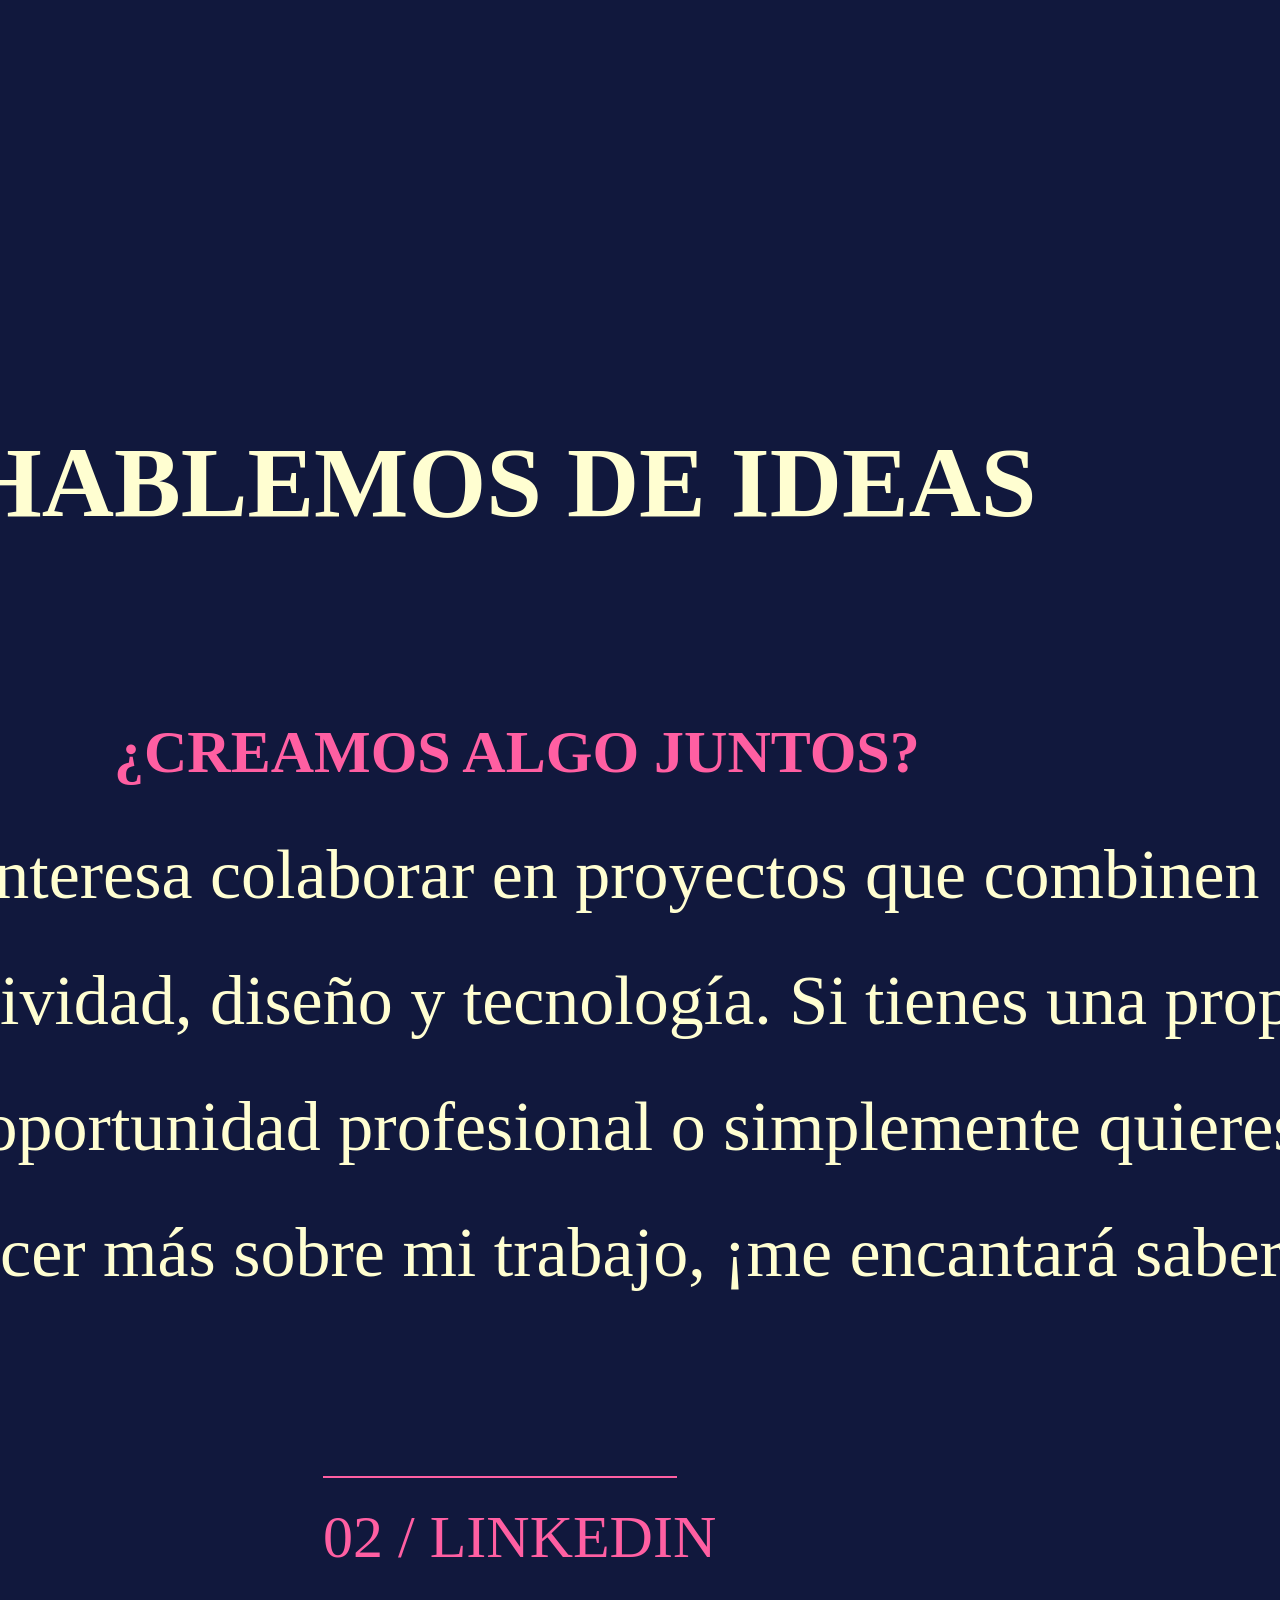
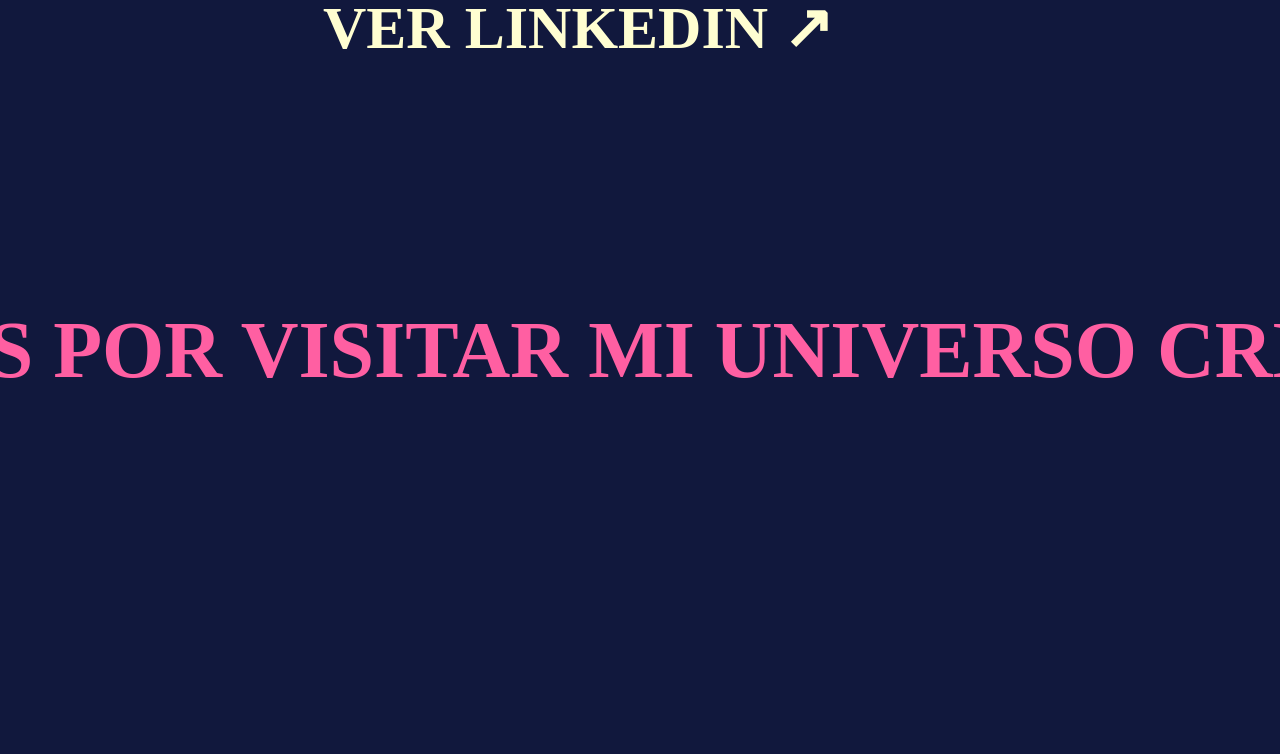
==== Proyectos/contacto.html @ ae5120ec "Actualización del portafolio – Parte 1." ====
<!DOCTYPE html>
<html lang="es">

<head>
    <meta charset="UTF-8">
    <meta name="viewport" content="width=device-width, initial-scale=1.0">

    <title>Contacto | Brenda Belén</title>

    <link rel="stylesheet" href="../css/style.css">
</head>

<body class="pagina-contacto">



    <!-- ====================================== -->
    <!-- DECORACIÓN DE CONTACTO                 -->
    <!-- ====================================== -->

    <img src="../assets/decoracion/estrella4.png" class="contacto-estrella-4" alt="" aria-hidden="true">

    <img src="../assets/decoracion/alitas.png" class="contacto-alitas" alt="" aria-hidden="true">

    <img src="../assets/decoracion/corazon.png" class="contacto-corazon" alt="" aria-hidden="true">


    <main class="contacto-contenedor">

        <!-- ================================= -->
        <!-- 01. VOLVER AL INICIO              -->
        <!-- ================================= -->

        <a href="../index.html" class="contacto-volver">
            ← VOLVER AL INICIO
        </a>


        <!-- ================================= -->
        <!-- 02. ENCABEZADO                    -->
        <!-- ================================= -->

        <header class="contacto-encabezado">

            <span class="contacto-numero">
                04 / CONTACT
            </span>

            <h1 class="contacto-titulo">
                HABLEMOS DE IDEAS
            </h1>

        </header>


        <!-- ================================= -->
        <!-- 03. PRESENTACIÓN                  -->
        <!-- ================================= -->

        <section class="contacto-presentacion">

            <h2 class="contacto-subtitulo">
                ¿CREAMOS ALGO JUNTOS?
            </h2>

            <p class="contacto-descripcion">
                Me interesa colaborar en proyectos que
                combinen creatividad, diseño y tecnología.
                Si tienes una propuesta, una oportunidad
                profesional o simplemente quieres conocer
                más sobre mi trabajo, ¡me encantará
                saber de ti!
            </p>

        </section>


        <!-- ================================= -->
        <!-- 04. REDES Y CONTACTO              -->
        <!-- ================================= -->

        <section class="contacto-enlaces">

            <!-- CORREO ELECTRÓNICO -->
            <div class="contacto-item contacto-email">

                <span class="contacto-email-etiqueta">
                    01 / EMAIL
                </span>

                <a class="contacto-email-link" href="mailto:brendabelenalfarogonzalez@gmail.com">
                    ESCRÍBEME ↗
                </a>

            </div>


            <!-- LINKEDIN -->
            <div class="contacto-item contacto-linkedin">

                <span class="contacto-linkedin-etiqueta">
                    02 / LINKEDIN
                </span>

                <a class="contacto-linkedin-link" href="https://www.linkedin.com/in/brenda-belen-alfaro/"
                    target="_blank" rel="noopener noreferrer">
                    VER LINKEDIN ↗
                </a>

            </div>


            <!-- BEHANCE -->
            <div class="contacto-item contacto-behance">

                <span class="contacto-behance-etiqueta">
                    03 / BEHANCE
                </span>

                <a class="contacto-behance-link" href="https://www.behance.net/brendaalfaro10" target="_blank"
                    rel="noopener noreferrer">
                    VER BEHANCE ↗
                </a>

            </div>

        </section>


        <!-- ================================= -->
        <!-- 05. MENSAJE FINAL                 -->
        <!-- ================================= -->

        <section class="contacto-cierre">

            <h2 class="contacto-cierre-titulo">
                GRACIAS POR VISITAR MI UNIVERSO CREATIVO ✦
            </h2>

        </section>


        <!-- ================================= -->
        <!-- 06. PIE DE PÁGINA                 -->
        <!-- ================================= -->

        <footer class="contacto-footer">

            <p class="contacto-footer-nombre">
                BRENDA BELÉN © 2026
            </p>

            <p class="contacto-footer-profesion">
                MULTIMEDIA DESIGNER
            </p>

        </footer>

    </main>

</body>

</html>
---- css/style.css ----
* {
    margin: 0;
    padding: 0;
    box-sizing: border-box;
}

body {
    background-color: #11183d;
}

.portada {
    width: 100%;
    min-height: 100vh;
    position: relative;
    overflow: hidden;

    transform: scale(0.8);
    transform-origin: center center;
}

.titulo-portafolio {
    position: absolute;
    top: 60%;
    left: 42.2%;
    transform: translate(-50%, -50%);
    z-index: 1;

}

.titulo-portafolio h1 {
    color: #fffdd0;
    font-family: Impact, sans-serif;
    font-size: clamp(500px, 13vw, 600px);
    font-weight: 25;
    line-height: 1.08;
    letter-spacing: 80px;
}

.folio {
    margin-left: 530.1px;
}

.brenda {
    position: absolute;
    width: 2220px;
    height: auto;

    top: 42%;
    left: 67.4%;

    transform: translate(-50%, -50%);
    z-index: 2;
}

.alas {
    position: absolute;
    width: 3000px;
    height: auto;

    top: 40%;
    left: 69.9%;

    transform: translate(-50%, -50%);
    z-index: 3;
    animation: respirarAlas 6s ease-in-out infinite;
}

.corona {
    position: absolute;
    width: 2000px;
    height: auto;

    top: 39%;
    left: 66%;

    transform: translate(-50%, -50%);
    z-index: 4;
    animation: brilloCorona 3s ease-in-out infinite;
}

.nombre {
    position: absolute;
    top: 3%;
    left: 0.5%;
    z-index: 5;
    color: #fffdd0;
}

.nombre h2 {
    font-family: Arial, sans-serif;
    font-size: 75px;
    font-weight: 700;
    letter-spacing: 3px;
    margin: 0;
}

.nombre p {
    font-family: Arial, sans-serif;
    font-size: 60px;
    letter-spacing: 2px;
    margin-top: 8px;
}

.alien1 {
    position: absolute;
    width: 2000px;
    height: auto;

    top: 20%;
    left: 29%;

    transform: translate(-50%, -50%);
    z-index: 5;
    animation: flotarAlien 4s ease-in-out infinite;
}

.alien2 {
    position: absolute;
    width: 1900px;
    height: auto;

    top: 63%;
    left: 34%;

    transform: translate(-50%, -50%);
    z-index: 5;
    animation: flotarAlien 5.5s ease-in-out infinite;
    animation-delay: -2s;
}

.gatito {
    position: absolute;
    width: 2500px;
    height: auto;

    top: 46%;
    left: 53%;

    transform: translate(-50%, -50%);
    z-index: 5;
    animation: saltitoGatito 4s ease-in-out infinite;
}

.conejo {
    position: absolute;
    width: 2200px;
    height: auto;

    top: 75%;
    left: 15%;

    transform: translate(-50%, -50%);
    z-index: 7;
    transform-origin: 50% 80%;
    animation: balanceoConejo 5s ease-in-out infinite;
}


.menu {
    position: absolute;
    bottom: 3%;
    left: 47%;
    transform: translateX(-50%);
    z-index: 10;

    display: flex;
    gap: 400px;
}

.menu a {
    color: #fffdd0;
    font-family: Arial, sans-serif;
    font-size: 60px;
    font-weight: bold;
    text-decoration: none;
    letter-spacing: 10px;
}

.menu a {
    transition: 0.3s ease;
}

.menu a:hover {
    transform: translateY(-8px) scale(1.08);
    text-shadow:
        0 0 8px #fffdd0,
        0 0 18px #d8a8ff,
        0 0 30px #8ea7ff;
}

.menu a {
    position: relative;
}

.menu a::after {
    content: "";
    position: absolute;
    left: 50%;
    bottom: -12px;

    width: 0;
    height: 2px;

    background: #fffdd0;
    transform: translateX(-50%);
    transition: width 0.3s ease;

    box-shadow:
        0 0 8px #d8a8ff,
        0 0 15px #8ea7ff;
}

.menu a:hover::after {
    width: 100%;
}

.estrella7 {
    position: absolute;
    width: 3500px;
    height: auto;

    top: 40%;
    left: 60%;

    transform: translate(-50%, -50%);
    z-index: 6;
    opacity: 0.3;
    animation: brilloEstrella 3s ease-in-out infinite;
}

.estrella7-2 {
    position: absolute;
    width: 2100px;
    height: auto;

    top: 82%;
    left: 25%;

    transform: translate(-50%, -50%) rotate(20deg);
    z-index: 6;
    opacity: 0.3;
    animation: brilloEstrella 4s ease-in-out infinite;

}


.estrella7-3 {
    position: absolute;
    width: 2400px;
    height: auto;

    top: 111%;
    left: 39%;

    transform: translate(-50%, -50%) rotate(30deg);
    z-index: 6;
    opacity: 0.3;
    animation: brilloEstrella 5s ease-in-out infinite;
}

.estrella7-4 {
    position: absolute;
    width: 3000px;
    height: auto;

    top: 105%;
    left: 75%;

    transform: translate(-50%, -50%) rotate(90deg);
    z-index: 6;
    opacity: 0.3;
    animation: brilloEstrella 6s ease-in-out infinite;

}

.estrella2 {
    position: absolute;
    width: 7000px;
    height: auto;

    top: 3%;
    left: 5%;

    transform: translate(-50%, -50%) rotate(-20deg);
    z-index: 6;
    opacity: 0.3;
    animation: flotarEstrella 6s ease-in-out infinite;
}

.estrella2-2 {
    position: absolute;
    width: 7000px;
    height: auto;

    top: 3%;
    left: 85%;

    transform: translate(-50%, -50%) rotate(20deg);
    z-index: 6;
    opacity: 0.3;
    animation: flotarEstrella 7s ease-in-out infinite;
}

.estrella2-3 {
    position: absolute;
    width: 7000px;
    height: auto;

    top: 90%;
    left: 2%;

    transform: translate(-50%, -50%) rotate(-60deg);
    z-index: 6;
    opacity: 0.3;
    animation: flotarEstrella 8s ease-in-out infinite;
}

/* ANIMACIÓN SUAVE DE ESTRELLAS */

@keyframes flotarEstrella {
    0% {
        margin-top: 0px;
    }

    50% {
        margin-top: -35px;
    }

    100% {
        margin-top: 60px;
    }
}


@keyframes brilloEstrella {

    0%,
    100% {
        filter: brightness(1);
    }

    50% {
        filter: brightness(2) drop-shadow(0 0 18px #fffdd0);
    }
}

/* MOVIMIENTO ALIEN 1 */

@keyframes flotarAlien {

    0%,
    100% {
        translate: 0 0;
    }

    50% {
        translate: 0 -25px;
    }
}

/*movimiento gatito*/
@keyframes saltitoGatito {

    0%,
    70%,
    100% {
        translate: 0 0;
    }

    80% {
        translate: 0 -28px;
    }

    90% {
        translate: 0 0;
    }

}

/* MOVIMIENTO ALAS */

@keyframes respirarAlas {

    0%,
    100% {
        scale: 1;
    }

    50% {
        scale: 1.012;
    }
}

/* BRILLO CORONA */

@keyframes brilloCorona {

    0%,
    100% {
        filter: brightness(1) drop-shadow(0 0 5px rgba(255, 240, 120, 0.3));
    }

    50% {
        filter: brightness(1.35) drop-shadow(0 0 18px rgba(255, 240, 120, 0.8));
    }
}

/* MOVIMIENTO CONEJITO */

@keyframes balanceoConejo {

    0%,
    100% {
        rotate: -3deg;
    }

    50% {
        rotate: 3deg;
    }
}

/* ==========================================
   SECCIÓN TRABAJOS — NUEVA Y LIMPIA
========================================== */

.trabajos {
    width: 100%;
    min-height: 10200px;
    position: relative;

    background-color: #11183d;
    color: #fffdd0;

    overflow: hidden;
}


/* ==========================================
   TÍTULO
========================================== */

.titulo-trabajos {
    position: absolute;

    top: 300px;
    left: 50%;
    transform: translateX(-50%);

    font-family: Impact, sans-serif;
    font-size: 100px;
    font-weight: normal;
    letter-spacing: 10px;

    margin: 0;
}


/* ==========================================
   01 — TEXTO KIRBY
========================================== */

.kirby-texto {
    position: absolute;

    left: 15%;
    top: 500px;

    width: 70%;
}

.kirby-texto span {
    font-family: Arial, sans-serif;
    font-size: 50px;
    font-weight: bold;
    opacity: 0.5;
}

.kirby-texto h3 {
    font-family: Impact, sans-serif;
    font-size: 90px;
    font-weight: normal;
    line-height: 1.1;

    margin: 20px 0 0;
}

.kirby-texto p {
    font-family: Arial, sans-serif;
    font-size: 40px;
    letter-spacing: 3px;

    margin-top: 25px;
}


/* ==========================================
   01 — VIDEO KIRBY
========================================== */

.kirby-video {
    position: absolute;

    left: 48%;
    top: 500px;

    width: 55%;

    overflow: hidden;
    border-radius: 8px;

    transition: box-shadow 0.4s ease;
}

.kirby-video video {
    width: 100%;
    height: auto;
    display: block;

    transition:
        transform 0.6s ease,
        filter 0.5s ease;
}

.kirby-video:hover {
    box-shadow:
        0 0 15px rgba(216, 168, 255, 0.25),
        0 0 35px rgba(142, 167, 255, 0.15);
}

.kirby-video:hover video {
    transform: scale(1.03);
    filter: brightness(1.08);
}


/* ==========================================
   02 — IMAGEN UX
========================================== */

.ux-imagen {
    position: absolute;

    left: 5%;
    top: 2450px;

    width: 55%;

    border-radius: 8px;
}

.ux-imagen img {
    width: 100%;
    height: auto;
    display: block;

    transition:
        transform 0.5s ease,
        filter 0.5s ease;
}

.ux-imagen:hover img {
    transform: scale(1.03);
    filter: brightness(1.08);
}


/* ==========================================
   02 — TEXTO UX
========================================== */

.ux-texto {
    position: absolute;

    left: 63%;
    top: 2450px;

    width: 70%;
}

.ux-texto span {
    font-family: Arial, sans-serif;
    font-size: 50px;
    font-weight: bold;
    opacity: 0.5;
}

.ux-texto h3 {
    font-family: Impact, sans-serif;
    font-size: 90px;
    font-weight: normal;
    line-height: 1.1;

    margin: 20px 0 0;
}

.ux-texto p {
    font-family: Arial, sans-serif;
    font-size: 40px;
    letter-spacing: 3px;
    line-height: 1.4;

    margin-top: 25px;
}

/* ==========================================
   03 — IMAGEN EUMAARTE
========================================== */

.eumaarte-imagen {
    position: absolute;

    left: 40%;
    top: 4400px;

    width: 55%;

    border-radius: 8px;
}

.eumaarte-imagen img {
    width: 100%;
    height: auto;
    display: block;

    transition:
        transform 0.5s ease,
        filter 0.5s ease;
}

.eumaarte-imagen:hover img {
    transform: scale(1.03);
    filter: brightness(1.08);
}


/* ==========================================
   03 — TEXTO EUMAARTE
========================================== */

.eumaarte-texto {
    position: absolute;

    left: 5%;
    top: 4400px;

    width: 70%;
}

.eumaarte-texto span {
    font-family: Arial, sans-serif;
    font-size: 50px;
    font-weight: bold;
    opacity: 0.5;
}

.eumaarte-texto h3 {
    font-family: Impact, sans-serif;
    font-size: 90px;
    font-weight: normal;
    line-height: 1.1;

    margin: 20px 0 0;
}

.eumaarte-texto p {
    font-family: Arial, sans-serif;
    font-size: 40px;
    letter-spacing: 3px;
    line-height: 1.4;

    margin-top: 25px;
}

/* ==========================================
   04 — IMAGEN BRANDING
========================================== */

.branding-imagen {
    position: absolute;

    left: 5%;
    top: 6350px;

    width: 55%;

    border-radius: 8px;
}

.branding-imagen img {
    width: 100%;
    height: auto;
    display: block;

    transition:
        transform 0.5s ease,
        filter 0.5s ease;
}

.branding-imagen:hover img {
    transform: scale(1.03);
    filter: brightness(1.08);
}


/* ==========================================
   04 — TEXTO BRANDING
========================================== */

.branding-texto {
    position: absolute;

    left: 63%;
    top: 6350px;

    width: 32%;
}

.branding-texto span {
    font-family: Arial, sans-serif;
    font-size: 50px;
    font-weight: bold;
    opacity: 0.5;
}

.branding-texto h3 {
    font-family: Impact, sans-serif;
    font-size: 90px;
    font-weight: normal;
    line-height: 1.1;

    margin: 20px 0 0;
}

.branding-texto p {
    font-family: Arial, sans-serif;
    font-size: 40px;
    letter-spacing: 4px;
    line-height: 1.4;

    margin-top: 30px;
}

/* ==========================================
   05 — IMAGEN ILUSTRACIÓN
========================================== */

.ilustracion-imagen {
    position: absolute;

    left: 40%;
    top: 8310px;

    width: 55%;

    border-radius: 8px;
}

.ilustracion-imagen img {
    width: 100%;
    height: auto;
    display: block;

    transition:
        transform 0.5s ease,
        filter 0.5s ease;
}

.ilustracion-imagen:hover img {
    transform: scale(1.03);
    filter: brightness(1.08);
}


/* ==========================================
   05 — TEXTO ILUSTRACIÓN
========================================== */

.ilustracion-texto {
    position: absolute;

    left: 15%;
    top: 8310px;

    width: 22%;
}

.ilustracion-texto span {
    font-family: Arial, sans-serif;
    font-size: 50px;
    font-weight: bold;
    opacity: 0.5;
}

.ilustracion-texto h3 {
    font-family: Impact, sans-serif;
    font-size: 90px;
    font-weight: normal;
    line-height: 1.1;

    margin: 20px 0 0;
}

.ilustracion-texto p {
    font-family: Arial, sans-serif;
    font-size: 40px;
    letter-spacing: 3px;
    line-height: 1.4;

    margin-top: 25px;
}





/* ==========================================
   05 — PAGINA KIRBY
========================================== */


.proyecto-kirby {
    width: 100%;
    min-height: 100vh;
    box-sizing: border-box;

    padding: 100px 8%;

    transform: none;
    scale: 1;
}


/* VOLVER */

.volver {
    display: inline-block;

    font-family: Arial, sans-serif;
    font-size: 40px;
    letter-spacing: 3px;

    color: white;
    text-decoration: none;

    opacity: 0.6;
    transition: 0.3s ease;
}

.volver:hover {
    opacity: 1;
    transform: translateX(-5px);
}


/* HERO KIRBY */

.kirby-hero {
    margin-top: 120px;
}

.numero-proyecto {
    display: block;

    font-family: Arial, sans-serif;
    font-size: 50px;
    font-weight: bold;

    opacity: 0.5;
    margin-bottom: 20px;
}

.kirby-hero h1 {
    font-family: Impact, sans-serif;

    font-size: 150px;
    font-weight: normal;
    line-height: 0.9;

    margin: 0;

    letter-spacing: 4px;
}

.kirby-categorias {
    font-family: Arial, sans-serif;

    font-size: 40px;
    letter-spacing: 5px;

    margin-top: 35px;
    opacity: 0.7;
}

/* ==========================================
   CORRECCIÓN DE COLOR — PÁGINA KIRBY
========================================== */

.pagina-proyecto .proyecto-kirby,
.pagina-proyecto .proyecto-kirby h1,
.pagina-proyecto .proyecto-kirby p,
.pagina-proyecto .proyecto-kirby span {
    color: #ffffff;
}

.pagina-proyecto .volver {
    color: #ffffff;
}



/* ==========================================
   1 KIRBY proyectos — VIDEO PRINCIPAL
========================================== */

.kirby-video {
    width: 60%;
    margin: 80px auto 0;
    transform: translateX(-25%);
}

.kirby-video video {
    display: block;
    width: 80%;
    height: auto;
    border-radius: 20px;
    object-fit: cover;
    transform: translateY(50px);
    /* ↑ baja
 */
    transform: translateX(15%);
    /* ← derecha */

}


/* ==========================================
   KIRBY — SOBRE EL PROYECTO
========================================== */

.kirby-sobre {
    width: 80%;
    margin: 1500px auto 0;

    display: flex;
    justify-content: space-between;
    align-items: flex-start;

    gap: 120px;
    transform: translateX(-0.2%);

    /* ↑ sube */
}

.kirby-sobre-titulo {
    width: 40%;
}

.kirby-sobre-titulo span {
    font-family: Arial, sans-serif;
    font-size: 50px;
    font-weight: bold;

    letter-spacing: 2px;
    opacity: 0.5;

}

.kirby-sobre-titulo h2 {
    font-family: Impact, sans-serif;
    font-size: 100px;
    font-weight: normal;

    line-height: 0.95;
    letter-spacing: 0.1px;

    margin: 40px 0 0;

    color: #ff7eb6;
}

.kirby-sobre-texto {
    width: 250%;
    padding-top: 60px;
}

.kirby-sobre-texto p {
    font-family: Arial, sans-serif;
    font-size: 60px;

    line-height: 1.2;
    letter-spacing: 1px;

    margin: 0 0 30px;

    color: white;
    opacity: 0.75;
}


/* ==========================================
   KIRBYS IMAGENES
========================================== */


.kirby-fondo {
    position: absolute;
    z-index: 0;
    pointer-events: none;
    opacity: 0.5;
}

.kirby-fondo-1 {
    width: 700px;
    top: 900px;
    left: 600px;
    transform: rotate(-15deg);
}

.kirby-fondo-2 {
    width: 650px;
    top: 1420px;
    right: 50px;
    transform: rotate(12deg);
}

.kirby-fondo-3 {
    width: 600px;
    top: 2400px;
    left: 300px;
    transform: rotate(-10deg);
}

/* ==========================================
   KIRBY — SOFTWARE
========================================== */

.kirby-software {
    width: 35%;

    /* POSICIÓN DEL BLOQUE COMPLETO */
    margin-top: -600px;
    margin-left: 62%;
}


/* TÍTULO: SOFTWARE UTILIZADO */

.software-mini {
    display: block;

    font-family: Arial, sans-serif;
    font-size: 55px;
    font-weight: bold;
    letter-spacing: 4px;

    color: #ff5fa2 !important;


    margin-bottom: 60px;
    transform: translate(-150px, -20px);



}


/* LISTA DE PROGRAMAS */

.software-lista {
    display: flex;
    flex-direction: column;
    align-items: flex-start;

    gap: 100px;
}


/* NOMBRE DE CADA SOFTWARE */

.software-item {
    font-family: Impact, sans-serif;
    font-size: 65px;
    letter-spacing: 4px;

    color: white;
    opacity: 0.8;

    transition: 0.3s ease;
}


/* HOVER */

.software-item:hover {
    color: #ff5fa2;
    transform: translateX(10px);

}

/* ==========================================
   MOVER SOLO LOS LOGOS
========================================== */

.software-item img {
    width: 150px;
    height: auto;
    object-fit: contain;
}

/* BLENDER */
.software-item:nth-child(1) img {
    transform: translate(-170px, 300px);
}

/* AFTER EFFECTS */
.software-item:nth-child(2) img {
    transform: translate(-170px, 210px);
}

/* ==========================================
   KIRBY — ÁREAS
========================================== */

.kirby-areas {
    position: absolute;

    left: 75%;
    top: 2100px;
}

.areas-mini {
    display: block;

    font-family: Arial, sans-serif;
    font-size: 55px;
    font-weight: bold;
    letter-spacing: 3px;

    color: #ff5fa2 !important;

    margin-bottom: 20px;
}

.areas-lista {
    display: flex;
    flex-direction: column;
    gap: 25px;
}

.areas-lista span {
    font-family: Impact, sans-serif;
    font-size: 65px;
    font-weight: normal;
    letter-spacing: 4px;

    color: white !important;
    opacity: 0.8;
}

/* ==========================================
   KIRBY — PROCESO
========================================== */

.kirby-proceso {
    width: 84%;

    /* ESTE NÚMERO BAJA O SUBE TODA LA SECCIÓN */
    margin: 700px auto 0;

    padding-bottom: 300px;
}


/* ==========================================
   ENCABEZADO DEL PROCESO
========================================== */

.proceso-encabezado {
    width: 100%;
    margin-bottom: 80px;
}

.proceso-encabezado span {
    display: block;

    font-family: Arial, sans-serif;
    font-size: 50px;
    font-weight: bold;

    letter-spacing: 4px;

    color: white;

    margin-bottom: 20px;
    opacity: 0.5;
}

.proceso-encabezado h2 {
    font-family: Impact, sans-serif;

    font-size: 100px;
    font-weight: normal;

    line-height: 0.9;
    letter-spacing: 3px;
    color: #ff5fa2 !important;

    color: white;

    margin: 0;
}


/* ==========================================
   GALERÍA DEL PROCESO — HORIZONTAL
========================================== */

.proceso-galeria {
    width: 100%;

    display: flex;
    flex-direction: row;
    align-items: flex-start;

    gap: 35px;
}


/* ==========================================
   CADA ETAPA DEL PROCESO
========================================== */

.proceso-item {
    width: calc((100% - 105px) / 4);
    flex-shrink: 0;
}


/* ==========================================
   IMÁGENES
========================================== */

.proceso-item img {
    display: block;

    width: 100%;
    height: auto;

    border-radius: 10px;

    transition: transform 0.4s ease;
}

.proceso-item img:hover {
    transform: scale(1.04);
}


/* ==========================================
   TEXTO DEBAJO DE CADA IMAGEN
========================================== */

.proceso-item span {
    display: block;

    font-family: Arial, sans-serif;

    font-size: 55px;
    font-weight: bold;

    letter-spacing: 2px;

    color: #ff5fa2 !important;

    margin-top: 30px;
}

.proceso-item p {
    font-family: Arial, sans-serif;
    font-size: 65px;
    line-height: 1.4;
    letter-spacing: 2px;

    color: white;
    opacity: 0.75;

    margin: 12px 0 0;
    transform: translate(140px, -250px);
}

/* Primera: 20px izquierda */
.proceso-item:nth-child(1) img,
.proceso-item:nth-child(1) span {
    transform: translateX(-200px);
}

/* Segunda: 10px izquierda */
.proceso-item:nth-child(2) img,
.proceso-item:nth-child(2) span {
    transform: translateX(-10px);
}

/* Tercera: 10px derecha */
.proceso-item:nth-child(3) img,
.proceso-item:nth-child(3) span {
    transform: translateX(150px);
}

/* Cuarta: 20px derecha */
.proceso-item:nth-child(4) img,
.proceso-item:nth-child(4) span {
    transform: translateX(300px);
}


/* BOTÓN VER MÁS PROYECTOS 3D */
.ver-proyectos-3d {
    position: absolute;

    left: 15%;
    top: 900px;

    font-family: Arial, sans-serif;
    font-size: 35px;
    font-weight: bold;
    letter-spacing: 2px;

    color: #ff5fa2;
    text-decoration: none;

    z-index: 20;
}

.ver-proyectos-3d:hover {
    transform: translateX(10px);
}

/* ==========================================
   CATDOG — ENCABEZADO
========================================== */

.catdog-hero {
    width: 84%;
    margin: 300px auto 80px;
    transform: translateX(-350px);

}

.catdog-numero {
    display: block;
    font-family: Arial, sans-serif;
    font-size: 50px;
    font-weight: bold;
    color: white;
    opacity: 0.5;
    margin-bottom: 20px;
}

.catdog-hero h2 {
    font-family: Impact, sans-serif;
    font-size: 150px;
    font-weight: normal;
    line-height: 0.9;
    letter-spacing: 4px;
    color: white;
    margin: 0;
}

.catdog-categorias {
    font-family: Arial, sans-serif;
    font-size: 40px;
    letter-spacing: 5px;
    color: white;
    opacity: 0.7;
    margin-top: 35px;
}


/* ==========================================
   CATDOG — VIDEO
========================================== */

.catdog-video {
    width: 55%;
    margin: 80px auto 0;
    transform: translateX(700px);
}

.catdog-video video {
    display: block;
    width: 100%;
    height: auto;
    border-radius: 20px;
}

/* ==========================================
   CATDOG — SOBRE EL PROYECTO
========================================== */

.catdog-sobre {
    width: 80%;
    margin: 100px auto 0;

    display: flex;
    align-items: flex-start;
    gap: 120px;
    transform: translateX(20px);
}


/* TÍTULO */

.catdog-sobre-titulo {
    width: 40%;
}

.catdog-sobre-titulo span {
    display: block;

    font-family: Arial, sans-serif;
    font-size: 50px;
    font-weight: bold;
    letter-spacing: 2px;

    color: white;
    opacity: 0.5;

    margin-bottom: 20px;
}

.catdog-sobre-titulo h2 {
    font-family: Impact, sans-serif;
    font-size: 100px;
    font-weight: normal;
    line-height: 0.95;
    letter-spacing: 0.1px;

    color: #ff5fa2;

    margin: 0;
}


/* TEXTO */

.catdog-sobre-texto {
    width: 250%;
    padding-top: 60px;
    transform: translateX(5px);
}

.catdog-sobre-texto p {
    font-family: Arial, sans-serif;
    font-size: 60px;
    line-height: 1.2;
    letter-spacing: 1px;

    color: white;
    opacity: 0.75;

    margin: 0 0 25px;
}

/* ==========================================
   CATDOG — SOFTWARE Y ÁREAS
========================================== */

.catdog-info {
    width: 60%;
    margin: 180px auto 0;

    display: flex;
    justify-content: space-between;
    align-items: flex-start;
    gap: 180px;
}


/* TÍTULOS ROSAS */

.catdog-info-titulo {
    display: block;
    font-family: Arial, sans-serif;
    font-size: 55px;
    font-weight: bold;
    letter-spacing: 4px;
    color: #ff5fa2 !important;
    margin-bottom: 35px;
}


/* ZBRUSH */

.catdog-software-item {
    display: flex;
    align-items: center;
    gap: 25px;
}

.catdog-software-item img {
    width: 150px;
    height: auto;
}

.catdog-software-item span {
    font-family: Impact, sans-serif;
    font-size: 65px;
    letter-spacing: 2px;
    color: white;
}


/* ÁREAS */

.catdog-areas-lista {
    display: flex;
    flex-direction: column;
    gap: 15px;
}

.catdog-areas-lista span {
    font-family: Impact, sans-serif;
    font-size: 65px;
    letter-spacing: 3px;
    color: white;
    opacity: 0.8;
}

.catdog-software .catdog-info-titulo {
    transform: translate(1750px, -650px);
}

.catdog-software img {
    transform: translate(1750px, -600px);
}




.catdog-areas .catdog-info-titulo {
    transform: translate(520px, -650px);
}

/* TEXTO ZBRUSH */
.catdog-software .catdog-software-item span {
    display: block;
    transform: translate(1750px, -600px);
}

/* LISTA DE ÁREAS */
.catdog-areas .catdog-areas-lista {
    transform: translate(520px, -600px);
}

/* ==========================================
   CATDOG — PROCESO
========================================== */

.catdog-proceso {
    width: 84%;
    margin: -350px auto 0;
    /* ← TODA LA SECCIÓN: más = baja / menos = sube */
    padding-bottom: 300px;

}


/* ==========================================
   ENCABEZADO
========================================== */

.catdog-proceso-encabezado {
    margin-bottom: 80px;
}

.catdog-proceso-encabezado span {
    display: block;
    font-family: Arial, sans-serif;
    font-size: 50px;
    font-weight: bold;
    letter-spacing: 4px;
    color: white;
    opacity: 0.5;
    margin-bottom: 20px;
}

.catdog-proceso-encabezado h2 {
    font-family: Impact, sans-serif;
    font-size: 100px;
    font-weight: normal;
    line-height: 0.9;
    letter-spacing: 3px;
    color: #ff5fa2;
    margin: 0;
}


/* ==========================================
   CONTENEDOR DE LOS 4 PASOS
========================================== */

.catdog-proceso-galeria {
    width: 100%;
    position: relative;

    /* ← ESPACIO TOTAL PARA LOS PROYECTOS
       aumenta si el resultado final necesita más espacio abajo */
    min-height: 3000px;
}


/* ==========================================
   ESTILO GENERAL DE CADA PASO
========================================== */

.catdog-proceso-item {
    position: absolute;
    width: 30%;
}

.catdog-proceso-item img {
    display: block;
    width: 100%;
    height: auto;
    border-radius: 10px;
}

.catdog-proceso-item>span {
    display: block;
    font-family: Arial, sans-serif;
    font-size: 50px;
    font-weight: bold;
    letter-spacing: 2px;
    color: #ff5fa2;
    margin-top: 18px;
}

.catdog-proceso-item p {
    font-family: Arial, sans-serif;
    font-size: 55px;
    line-height: 1.35;
    color: white;
    opacity: 0.75;
    margin-top: 15px;
}


/* ==========================================
   01 — WIREFRAME
========================================== */

.catdog-proceso-item:nth-child(1) {
    left: 0%;
    /* ← IZQUIERDA / DERECHA */
    top: 0px;
    /* ← ARRIBA / ABAJO */
}

/* SOLO IMAGEN 01 */
.catdog-proceso-item:nth-child(1) img {
    transform: translate(0px, 0px);
    /*                    X     Y
       X negativo = izquierda
       X positivo = derecha
       Y negativo = arriba
       Y positivo = abajo
    */
}

/* SOLO TÍTULO 01 */
.catdog-proceso-item:nth-child(1)>span {
    transform: translate(0px, 0px);
}

/* SOLO TEXTO 01 */
.catdog-proceso-item:nth-child(1) p {
    transform: translate(0px, 0px);
}


/* ==========================================
   02 — VOLUMEN Y FORMAS
========================================== */

.catdog-proceso-item:nth-child(2) {
    left: 35%;
    /* ← IZQUIERDA / DERECHA */
    top: 0px;
    /* ← ARRIBA / ABAJO */
}

/* SOLO IMAGEN 02 */
.catdog-proceso-item:nth-child(2) img {
    transform: translate(0px, 0px);
}

/* SOLO TÍTULO 02 */
.catdog-proceso-item:nth-child(2)>span {
    transform: translate(0px, 0px);
}

/* SOLO TEXTO 02 */
.catdog-proceso-item:nth-child(2) p {
    transform: translate(0px, 0px);
}


/* ==========================================
   03 — COLOR Y MATERIALES
========================================== */

.catdog-proceso-item:nth-child(3) {
    left: 70%;
    /* ← IZQUIERDA / DERECHA */
    top: 0px;
    /* ← ARRIBA / ABAJO */
}

/* SOLO IMAGEN 03 */
.catdog-proceso-item:nth-child(3) img {
    transform: translate(0px, 0px);
}

/* SOLO TÍTULO 03 */
.catdog-proceso-item:nth-child(3)>span {
    transform: translate(0px, 0px);
}

/* SOLO TEXTO 03 */
.catdog-proceso-item:nth-child(3) p {
    transform: translate(0px, 0px);
}


/* ==========================================
   04 — RESULTADO FINAL
   ESTE VA ABAJO
========================================== */

.catdog-proceso-item:nth-child(4) {
    left: 30%;
    /* ← IZQUIERDA / DERECHA */
    top: 1200px;
    /* ← ARRIBA / ABAJO */
    width: 40%;
    /* ← TAMAÑO DEL BLOQUE FINAL */
}

/* SOLO IMAGEN 04 */
.catdog-proceso-item:nth-child(4) img {
    transform: translate(0px, 0px);
}

/* SOLO TÍTULO 04 */
.catdog-proceso-item:nth-child(4)>span {
    transform: translate(0px, 0px);
}

/* SOLO TEXTO 04 */
.catdog-proceso-item:nth-child(4) p {
    transform: translate(0px, 0px);
}

/* NOMBRE DE CADA PASO — IGUAL QUE KIRBY */
.catdog-proceso-item>span {
    display: block;
    font-family: Arial, sans-serif;
    font-size: 55px;
    font-weight: bold;
    letter-spacing: 2px;
    color: #ff5fa2 !important;
    margin-top: 30px;
}


/* DESCRIPCIÓN — IGUAL QUE KIRBY */
.catdog-proceso-item p {
    font-family: Arial, sans-serif;
    font-size: 65px;
    line-height: 1.4;
    letter-spacing: 2px;
    color: white;
    opacity: 0.75;
    margin: 12px 0 0;
}

/* ==========================================
   CATDOG — DECORACIÓN
========================================== */

.catdog-deco {
    position: absolute;
    height: auto;
    z-index: 1;
    pointer-events: none;
}


/* CATDOG 1 */
.catdog-deco-1 {
    width: 800px;
    /* ← TAMAÑO */
    left: 500px;
    /* ← IZQUIERDA / DERECHA */
    top: 6000px;
    /* ← ARRIBA / ABAJO */
    opacity: 0.6;
}


/* CATDOG 2 */
.catdog-deco-2 {
    width: 600px;
    /* ← TAMAÑO */
    right: 200px;
    /* ← IZQUIERDA / DERECHA */
    top: 7500px;
    /* ← ARRIBA / ABAJO */
    opacity: 0.7;
}


/* CATDOG 3 */
.catdog-deco-3 {
    width: 800px;
    /* ← TAMAÑO */
    left: 100px;
    /* ← IZQUIERDA / DERECHA */
    top: 9000px;
    /* ← ARRIBA / ABAJO */
    opacity: 0.6;
}


/* CATDOG 4 */
.catdog-deco-4 {
    width: 500px;
    /* ← TAMAÑO */
    right: 200px;
    /* ← IZQUIERDA / DERECHA */
    top: 10100px;
    /* ← ARRIBA / ABAJO */
    opacity: 0.6;

}

/* ==========================================
   03 — HEAD & SHOULDERS
========================================== */


/* ===== ENCABEZADO ===== */

.shampoo-hero {
    width: 84%;
    margin: -300px auto 80px;

    /* MOVER TODO EL ENCABEZADO
       X = izquierda / derecha
       Y = arriba / abajo */
    transform: translate(-350px, 0px);
}


.shampoo-numero {
    display: block;
    font-family: Arial, sans-serif;
    font-size: 50px;
    font-weight: bold;
    color: white;
    opacity: 0.5;
    margin-bottom: 20px;
}


.shampoo-hero h2 {
    font-family: Impact, sans-serif;
    font-size: 150px;
    font-weight: normal;
    line-height: 0.9;
    letter-spacing: 4px;
    color: white;
    margin: 0;
}


.shampoo-categorias {
    font-family: Arial, sans-serif;
    font-size: 40px;
    letter-spacing: 5px;
    color: white;
    opacity: 0.7;
    margin-top: 35px;
}


/* ===== VIDEO ===== */

.shampoo-video {
    width: 40%;
    margin: 80px auto 0;

    /* MOVER SOLO EL VIDEO
       negativo X = izquierda
       positivo X = derecha
       negativo Y = arriba
       positivo Y = abajo */
    transform: translate(400px, 0px);
}


.shampoo-video video {
    display: block;
    width: 100%;
    height: auto;
    border-radius: 20px;
}

/* ==========================================
   HEAD & SHOULDERS — SOBRE EL PROYECTO
========================================== */

.shampoo-sobre {
    width: 80%;
    margin: 100px auto 0;
    position: relative;
    min-height: 500px;
}


/* ==========================================
   1. SOBRE EL PROYECTO
========================================== */

.shampoo-sobre-titulo {
    position: absolute;
    left: 0;
    top: 0;

    /* MOVER ESTE BLOQUE */
    transform: translate(0px, 0px);
}

.shampoo-sobre-titulo>span {
    display: block;
    font-family: Arial, sans-serif;
    font-size: 50px;
    font-weight: bold;
    line-height: 1;
    letter-spacing: 2px;
    color: white;
    opacity: 0.5;
}

.shampoo-sobre-titulo h2 {
    font-family: Impact, sans-serif;
    font-size: 100px;
    font-weight: normal;
    line-height: 0.95;
    letter-spacing: 2px;
    color: #ff5fa2;
    margin: 15px 0 0;
}


/* ==========================================
   2. TEXTO DEL PROYECTO
========================================== */

.shampoo-sobre-texto {
    position: absolute;
    left: 20%;
    top: 0;
    width: 32%;

    /* MOVER SOLO EL TEXTO */
    transform: translate(-80px, 0px);
}

.shampoo-sobre-texto p {
    font-family: Arial, sans-serif;
    font-size: 60px;
    line-height: 1.4;
    color: white;
    opacity: 0.75;
    margin: 0;
}


/* ==========================================
   3. SOFTWARE
========================================== */

.shampoo-software {
    position: absolute;
    left: 58%;
    top: 0;

    /* MOVER TODO SOFTWARE */
    transform: translate(120px, 0px);
}

.shampoo-info-titulo {
    display: block;
    font-family: Arial, sans-serif;
    font-size: 55px;
    font-weight: bold;
    letter-spacing: 3px;
    color: #ff5fa2 !important;
    margin-bottom: 35px;
}

.shampoo-software-item {
    display: flex;
    align-items: center;
    gap: 20px;
    margin-bottom: 25px;
}

.shampoo-software-item img {
    width: 150px;
    height: auto;
}

.shampoo-software-item span {
    font-family: Impact, sans-serif;
    font-size: 65px;
    letter-spacing: 3px;
    color: white;
}


/* ==========================================
   4. ÁREAS
========================================== */

.shampoo-areas {
    position: absolute;
    left: 80%;
    top: 0;

    /* MOVER TODO ÁREAS */
    transform: translate(250px, 0px);
}

.shampoo-areas-lista {
    display: flex;
    flex-direction: column;
    gap: 8px;
}

.shampoo-areas-lista span {
    font-family: Impact, sans-serif;
    font-size: 65px;
    letter-spacing: 3px;
    color: white;
}

/* ==========================================
   HEAD & SHOULDERS — PROCESO
========================================== */

.shampoo-proceso {
    width: 84%;
    margin: 500px auto 0;
    /* ← TODA LA SECCIÓN ARRIBA/ABAJO */
    padding-bottom: 300px;
}


/* ===== ENCABEZADO ===== */

.shampoo-proceso-encabezado {
    margin-bottom: 100px;
}

.shampoo-proceso-encabezado>span {
    display: block;
    font-family: Arial, sans-serif;
    font-size: 55px;
    font-weight: bold;
    letter-spacing: 0.1px;
    color: white;
    opacity: 0.5;
    margin-bottom: 20px;
}

.shampoo-proceso-encabezado h2 {
    font-family: Impact, sans-serif;
    font-size: 100px;
    font-weight: normal;
    line-height: 0.9;
    letter-spacing: 3px;
    color: #ff5fa2 !important;
    margin: 0;
}


/* ===== CONTENEDOR ===== */

.shampoo-proceso-galeria {
    width: 100%;
    position: relative;

    /* espacio para las 4 de arriba + render */
    min-height: 3000px;
}


/* ===== ESTILO GENERAL ===== */

.shampoo-proceso-item {
    position: absolute;
    width: 22%;
}

.shampoo-proceso-item img {
    display: block;
    width: 100%;
    height: auto;
    border-radius: 10px;
}

.shampoo-proceso-item>span {
    display: block;
    font-family: Arial, sans-serif;
    font-size: 55px;
    font-weight: bold;
    letter-spacing: 2px;
    color: #ff5fa2 !important;
    margin-top: 30px;
}

.shampoo-proceso-item p {
    font-family: Arial, sans-serif;
    font-size: 65px;
    line-height: 1.4;
    letter-spacing: 2px;
    color: white;
    opacity: 0.75;
    margin: 12px 0 0;
}


/* ==========================================
   01 — MALLA
========================================== */

.shampoo-proceso-item:nth-child(1) {
    left: 0%;
    top: 0px;
}


/* ==========================================
   02 — MODELADO
========================================== */

.shampoo-proceso-item:nth-child(2) {
    left: 26%;
    top: 0px;
}


/* ==========================================
   03 — COLOR
========================================== */

.shampoo-proceso-item:nth-child(3) {
    left: 52%;
    top: 0px;
}


/* ==========================================
   04 — RESULTADO FINAL
========================================== */

.shampoo-proceso-item:nth-child(4) {
    left: 78%;
    top: 0px;
}


/* ==========================================
   05 — RENDER FINAL ABAJO
========================================== */

.shampoo-proceso-item:nth-child(5) {
    left: 25%;
    /* ← IZQUIERDA / DERECHA */
    top: 1300px;
    /* ← ARRIBA / ABAJO */

    width: 50%;
    /* ← TAMAÑO DEL RENDER */
}

/* ==========================================
   HEAD & SHOULDERS — ETAPAS DEL PROCESO
========================================== */


/* ==========================================
   ESTILO GENERAL DE CADA ETAPA
========================================== */

.shampoo-proceso-item {
    position: absolute;

    /* TAMAÑO BASE DE CADA BLOQUE */
    width: 22%;
}


/* ==========================================
   IMÁGENES
========================================== */

.shampoo-proceso-item img {
    display: block;

    /* TAMAÑO BASE DE LA IMAGEN */
    width: 100%;
    height: auto;

    border-radius: 10px;

    transition: transform 0.4s ease;
}


/* ==========================================
   TÍTULOS 01 / 02 / 03...
========================================== */

.shampoo-proceso-item>span {
    display: block;

    font-family: Arial, sans-serif;

    /* MISMO TAMAÑO QUE TU OTRO PROCESO */
    font-size: 55px;

    font-weight: bold;
    letter-spacing: 2px;

    color: #ff5fa2 !important;

    margin-top: 30px;
}


/* ==========================================
   DESCRIPCIONES
========================================== */

.shampoo-proceso-item p {
    font-family: Arial, sans-serif;

    /* MISMO TAMAÑO QUE TU OTRO PROCESO */
    font-size: 65px;

    line-height: 1.4;
    letter-spacing: 2px;

    color: white;
    opacity: 0.75;

    margin: 12px 0 0;
}



/* =====================================================
   01 — MODELADO · MALLA
===================================================== */

.shampoo-proceso-item:nth-child(1) {
    left: 0%;
    top: 0px;

    /* TAMAÑO DEL BLOQUE 01 */
    width: 22%;
}

/* IMAGEN 01 */
.shampoo-proceso-item:nth-child(1) img {
    width: 100%;

    /* MOVER SOLO LA IMAGEN */
    transform: translate(-200px, 0px);
}

/* TÍTULO 01 */
.shampoo-proceso-item:nth-child(1)>span {
    transform: translate(-200px, 0px);
}

/* DESCRIPCIÓN 01 */
.shampoo-proceso-item:nth-child(1) p {
    transform: translate(-200px, 10px);
}



/* =====================================================
   02 — MODELADO BASE
===================================================== */

.shampoo-proceso-item:nth-child(2) {
    left: 26%;
    top: 0px;

    /* TAMAÑO DEL BLOQUE 02 */
    width: 22%;
}

/* IMAGEN 02 */
.shampoo-proceso-item:nth-child(2) img {
    width: 100%;
    transform: translate(-10px, 0px);
}

/* TÍTULO 02 */
.shampoo-proceso-item:nth-child(2)>span {
    transform: translate(-10px, 0px);
}

/* DESCRIPCIÓN 02 */
.shampoo-proceso-item:nth-child(2) p {
    transform: translate(5px, 10px);
}



/* =====================================================
   03 — COLOR Y MATERIALES
===================================================== */

.shampoo-proceso-item:nth-child(3) {
    left: 52%;
    top: 0px;

    /* TAMAÑO DEL BLOQUE 03 */
    width: 22%;
}

/* IMAGEN 03 */
.shampoo-proceso-item:nth-child(3) img {
    width: 100%;
    transform: translate(150px, 0px);
}

/* TÍTULO 03 */
.shampoo-proceso-item:nth-child(3)>span {
    transform: translate(150px, 0px);
}

/* DESCRIPCIÓN 03 */
.shampoo-proceso-item:nth-child(3) p {
    transform: translate(150px, 10px);
}



/* =====================================================
   04 — RESULTADO FINAL
===================================================== */

.shampoo-proceso-item:nth-child(4) {
    left: 78%;
    top: 0px;

    /* TAMAÑO DEL BLOQUE 04 */
    width: 22%;
}

/* IMAGEN 04 */
.shampoo-proceso-item:nth-child(4) img {
    width: 100%;
    transform: translate(300px, 0px);
}

/* TÍTULO 04 */
.shampoo-proceso-item:nth-child(4)>span {
    transform: translate(300px, 0px);
}

/* DESCRIPCIÓN 04 */
.shampoo-proceso-item:nth-child(4) p {
    transform: translate(300px, 10px);
}



/* =====================================================
   05 — RENDER
===================================================== */

.shampoo-proceso-item:nth-child(5) {
    /* POSICIÓN DEL BLOQUE COMPLETO */
    left: 25%;
    top: 1500px;

    /* RENDER MÁS GRANDE */
    width: 50%;
}


/* IMAGEN 05 */
.shampoo-proceso-item:nth-child(5) img {
    /* TAMAÑO DE LA IMAGEN DEL RENDER */
    width: 70%;

    /* MOVER SOLO LA IMAGEN */
    transform: translate(200px, 0px);
}


/* TÍTULO 05 */
.shampoo-proceso-item:nth-child(5)>span {
    transform: translate(200px, 100px);
}


/* DESCRIPCIÓN 05 */
.shampoo-proceso-item:nth-child(5) p {
    transform: translate(200px, 120px);
}

/* BURBUJAS 1 */
.shampoo-burbujas-1 {
    width: 400px;
    position: absolute;

    left: 5%;
    top: 12000px;
    opacity: 0.6;
}


/* BURBUJAS 2 */
.shampoo-burbujas-2 {
    width: 450px;
    position: absolute;

    right: 5%;
    top: 12500px;
    opacity: 0.6;
}


/* AGUA 1 */
.shampoo-agua-1 {
    width: 1800px;
    position: absolute;

    left: 3500px;
    top: 16590px;
    opacity: 0.6;
}


/* AGUA 2 */
.shampoo-agua-2 {
    width: 900px;
    position: absolute;
    left: 40%;

    right: 0;
    top: 18100px;
    opacity: 0.6;
}


/* AGUA 3 */
.shampoo-agua-3 {
    width: 1500px;
    position: absolute;

    left: 0%;
    top: 12000px;
    opacity: 0.6;
}


.shampoo-burbujas-3 {
    position: absolute;

    width: 500px;

    left: 0;
    top: 14000px;

    transform: translate(500px, 500px) rotate(50deg);

    z-index: 1;
    opacity: 0.6;
}

.shampoo-burbujas-4 {
    position: absolute;

    width: 250px;

    left: 80%;
    top: 14500px;

    transform: translate(500px, 500px) rotate(1000deg);

    z-index: 1;
    opacity: 0.6;
}

.shampoo-burbujas-5 {
    position: absolute;

    width: 500px;

    left: -0.6%;
    top: 17000px;

    transform: translate(500px, 500px) rotate(20deg);

    z-index: 1;
    opacity: 0.6;
}


/* ==========================================
   PÁGINA UX/UI
========================================== */

.ux-pagina {
    width: 100%;
    min-height: 100vh;
    background: #11183d;
    overflow: hidden;
}


/* ==========================================
   VOLVER A TRABAJOS
========================================== */

.ux-volver {
    position: absolute;

    top: 60px;
    left: 7%;

    font-family: Arial, sans-serif;
    font-size: 40px;
    font-weight: bold;

    letter-spacing: 3px;
    color: white;
    text-decoration: none;

    z-index: 20;
}

.ux-volver:hover {
    transform: translateX(-5px);
}


/* ==========================================
   HERO UX
========================================== */

.ux-hero {
    width: 86%;
    min-height: 100vh;

    margin: 0 auto;

    position: relative;
}


/* ==========================================
   TEXTO HERO
========================================== */

.ux-hero-texto {
    position: absolute;

    left: 0;
    top: 230px;

    z-index: 3;
}


/* 01 */

.ux-numero {
    display: block;

    font-family: Arial, sans-serif;
    font-size: 50px;
    font-weight: bold;

    color: white;
    opacity: 0.5;

    margin-bottom: 20px;
}


/* REDISEÑO UX/UI */

.ux-hero-texto h1 {
    font-family: Impact, sans-serif;

    font-size: 150px;
    font-weight: normal;

    line-height: 0.85;
    letter-spacing: 3px;

    color: #2E7D32;

    margin: 0;

    .ux-hero-texto {
        transform: translate(0px, 0px);
    }
}


/* SUPERMERCADO DIGITAL */

.ux-hero-texto h2 {
    font-family: Impact, sans-serif;

    font-size: 75px;
    font-weight: normal;

    letter-spacing: 3px;

    color: white;

    margin: 30px 0 0;
}


/* CATEGORÍAS */

.ux-categorias {
    font-family: Arial, sans-serif;

    font-size: 40px;
    font-weight: bold;

    letter-spacing: 5px;

    color: white;
    opacity: 0.65;

    margin-top: 35px;
}


/* ==========================================
   IMAGEN PRINCIPAL UX
========================================== */

.ux-hero-imagen {
    position: absolute;

    right: -335%;
    top: 100px;

    width: 300%;

    z-index: 2;
}


.ux-hero-imagen img {
    display: block;

    width: 100%;
    height: auto;
}



/* ==========================================
   UX/UI — SOBRE EL PROYECTO
========================================== */

.ux-sobre {
    width: 80%;

    margin: 250px auto 0;

    position: relative;
    min-height: 650px;
}


/* ==========================================
   TÍTULO
========================================== */

.ux-sobre-titulo {
    position: absolute;

    left: 0;
    top: 0;

    /* MOVER SOLO EL TÍTULO */
    transform: translate(0px, 0px);
}


.ux-sobre-titulo>span {
    display: block;

    font-family: Arial, sans-serif;

    font-size: 50px;
    font-weight: bold;

    line-height: 1;
    letter-spacing: 2px;

    color: white;
    opacity: 0.5;
}


.ux-sobre-titulo h2 {
    font-family: Impact, sans-serif;

    font-size: 100px;
    font-weight: normal;

    line-height: 0.95;
    letter-spacing: 2px;

    color: #2E7D32;

    margin: 15px 0 0;
}


/* ==========================================
   DESCRIPCIÓN
========================================== */

.ux-sobre-texto {
    position: absolute;

    left: 35%;
    top: 0;

    width: 27%;

    /* MOVER SOLO LA DESCRIPCIÓN */
    transform: translate(0px, 0px);
}


.ux-sobre-texto p {
    font-family: Arial, sans-serif;

    font-size: 60px;
    line-height: 1.4;

    color: white;
    opacity: 0.75;

    margin: 0;
}


/* ==========================================
   OBJETIVO
========================================== */

.ux-objetivo {
    position: absolute;

    left: 70%;
    top: 0;

    width: 100%;

    /* MOVER SOLO OBJETIVO */
    transform: translate(0px, 0px);
}


.ux-objetivo>span {
    display: block;

    font-family: Arial, sans-serif;

    font-size: 60px;
    font-weight: bold;

    letter-spacing: 3px;

    color: #2E7D32;

    margin-bottom: 25px;
}


.ux-objetivo p {
    font-family: Arial, sans-serif;

    font-size: 60px;
    line-height: 1.4;

    color: white;
    opacity: 0.75;

    margin: 0;
}


/* TÍTULO */
.ux-sobre-titulo {
    transform: translate(-200px, -1800px);
}

/* DESCRIPCIÓN */
.ux-sobre-texto {
    transform: translate(-1700px, -1300px);
}

/* OBJETIVO */
.ux-objetivo {
    transform: translate(-3200px, -500px);
}


/* ==========================================
   UX — ANÁLISIS DE COMPRA
========================================== */

.ux-analisis {
    width: 88%;

    margin: 400px auto 0;

    position: relative;

    min-height: 2300px;
}


/* ==========================================
   ENCABEZADO
========================================== */

.ux-analisis-encabezado {
    width: 65%;

    transform: translate(0px, 0px);
}


.ux-analisis-encabezado>span {
    display: block;

    font-family: Arial, sans-serif;
    font-size: 60px;
    font-weight: bold;

    letter-spacing: 4px;

    color: white;
    opacity: 0.5;

    margin-bottom: 20px;
    transform: translate(2000px, -1530px);
}


.ux-analisis-encabezado h2 {
    font-family: Impact, sans-serif;

    font-size: 100px;
    font-weight: normal;

    line-height: 0.9;
    letter-spacing: 3px;

    color: #2E7D32;

    margin: 0;
    transform: translate(2000px, -1500px);
}


.ux-analisis-encabezado p {
    width: 75%;

    font-family: Arial, sans-serif;
    font-size: 60px;

    line-height: 1.4;

    color: white;
    opacity: 0.75;

    margin-top: 35px;
    transform: translate(2000px, -1490px);
}


/* ==========================================
   TARJETAS DE SUPERMERCADOS
========================================== */

.ux-supermercado {
    position: absolute;

    top: 700px;

    width: 30%;
}


/* SORIANA */

.ux-soriana {
    left: 0;

    transform: translate(0px, -1500px);
}


/* WALMART */

.ux-walmart {
    left: 35%;

    transform: translate(0px, -1500px);
}


/* AURRERA */

.ux-aurrera {
    left: 70%;

    transform: translate(0px, -1500px);
}


/* ==========================================
   NÚMERO
========================================== */

.ux-supermercado-numero {
    display: block;

    font-family: Arial, sans-serif;

    font-size: 50px;
    font-weight: bold;

    color: white;
    opacity: 0.4;

    margin-bottom: 10px;
}


/* ==========================================
   NOMBRE DEL SUPERMERCADO
========================================== */

.ux-supermercado h3 {
    font-family: Impact, sans-serif;

    font-size: 65px;
    font-weight: normal;

    letter-spacing: 2px;

    color: #2E7D32;

    margin: 0 0 30px;
}


/* ==========================================
   CAPTURAS
========================================== */

.ux-capturas {
    width: 100%;
}


/* CAPTURA GRANDE */

.ux-captura-principal {
    display: block;

    width: 110%;
    height: 400px;

    object-fit: cover;
    object-position: top;

    border-radius: 12px;
}


/* DOS CAPTURAS DE ABAJO */

.ux-capturas-secundarias {
    display: flex;

    gap: 15px;

    margin-top: 20px;
}


.ux-capturas-secundarias img {
    width: calc(100% - 50px);

    height: 360px;

    object-fit: cover;
    object-position: top;

    border-radius: 10px;
}


/* ==========================================
   HALLAZGOS
========================================== */

.ux-hallazgos {
    margin-top: 35px;
}


.ux-hallazgos p {
    font-family: Arial, sans-serif;

    font-size: 55px;
    line-height: 1.35;

    color: white;
    opacity: 0.75;

    margin: 0 0 18px;
}

/* ==========================================
   UX — PROBLEMAS IDENTIFICADOS
========================================== */

.ux-problemas {
    width: 88%;

    margin: 350px auto 0;

    position: relative;


}


/* ==========================================
   ENCABEZADO
========================================== */

.ux-problemas-encabezado {
    transform: translate(0px, -1800px);
}


.ux-problemas-encabezado>span {
    display: block;

    font-family: Arial, sans-serif;
    font-size: 45px;
    font-weight: bold;

    letter-spacing: 4px;

    color: white;
    opacity: 0.5;

    margin-bottom: 15px;
}


.ux-problemas-encabezado h2 {
    font-family: Impact, sans-serif;

    font-size: 95px;
    font-weight: normal;

    line-height: 0.9;
    letter-spacing: 3px;

    color: #2E7D32;

    margin: 0;
}


.ux-problemas-encabezado p {
    font-family: Arial, sans-serif;

    font-size: 45px;
    font-weight: bold;

    letter-spacing: 3px;

    color: white;
    opacity: 0.7;

    margin-top: 30px;
}


/* ==========================================
   5 TARJETAS
========================================== */

.ux-problemas-grid {
    display: flex;
    align-items: stretch;

    gap: 25px;

    margin-top: 100px;
    transform: translate(0px, -1800px);
}


/* ==========================================
   CADA TARJETA
========================================== */

.ux-problema-card {
    width: calc((100% - 100px) / 5);

    min-height: 500px;

    padding: 35px;

    box-sizing: border-box;

    border: 2px solid rgba(46, 125, 50, 0.6);
    border-radius: 20px;

    background: rgba(255, 255, 255, 0.02);

    transition: transform 0.3s ease;
}


.ux-problema-card:hover {
    transform: translateY(-15px);
}


/* NÚMERO */

.ux-problema-numero {
    display: block;

    font-family: Arial, sans-serif;

    font-size: 45px;
    font-weight: bold;

    color: white;
    opacity: 0.4;

    margin-bottom: 30px;
}


/* TÍTULO */

.ux-problema-card h3 {
    font-family: Impact, sans-serif;

    font-size: 60px;
    font-weight: normal;

    line-height: 0.95;
    letter-spacing: 2px;

    color: #2E7D32;

    margin: 0 0 35px;
}


/* DESCRIPCIÓN */

.ux-problema-card p {
    font-family: Arial, sans-serif;

    font-size: 50px;
    line-height: 1.4;

    color: white;
    opacity: 0.75;

    margin: 0;
}


/* ==========================================
   PROBLEMA PRINCIPAL
========================================== */

.ux-problema-principal {
    width: 65%;

    margin: 180px auto 0;

    padding: 70px 80px;

    box-sizing: border-box;

    border: 2px solid rgba(46, 125, 50, 0.7);
    border-radius: 25px;

    background: rgba(46, 125, 50, 0.06);

    transform: translate(0px, -1900px);
}


.ux-problema-principal>span {
    display: block;

    font-family: Arial, sans-serif;

    font-size: 40px;
    font-weight: bold;

    letter-spacing: 3px;

    color: white;
    opacity: 0.6;

    margin-bottom: 20px;
}


.ux-problema-principal h2 {
    font-family: Impact, sans-serif;

    font-size: 100px;
    font-weight: normal;

    letter-spacing: 3px;

    color: #2E7D32;

    margin: 0 0 40px;
}


.ux-problema-principal p {
    font-family: Arial, sans-serif;

    font-size: 50px;
    line-height: 1.45;

    color: white;
    opacity: 0.8;

    margin: 0 0 20px;
}

/* ==========================================
   UX — USUARIO + NAVEGACIÓN
========================================== */

.ux-persona-journey {
    width: 88%;
    margin: 300px auto 0;

    display: flex;
    align-items: flex-start;
    justify-content: space-between;

    gap: 80px;

}


/* USUARIO */

.ux-persona-bloque {
    width: 48%;
}

.ux-persona-bloque img {
    display: block;
    width: 100%;
    height: auto;

    border-radius: 20px;

    transform: translate(0px, -2000px);
}


/* NAVEGACIÓN */

.ux-journey-bloque {
    width: 48%;
}

.ux-journey-bloque img {
    display: block;
    width: 100%;
    height: auto;

    border-radius: 20px;

    transform: translate(0px, -2000px);
}

/* ==========================================
   TEXTOS — USUARIO + NAVEGACIÓN
========================================== */

.ux-persona-texto,
.ux-journey-texto {
    margin-bottom: 45px;

    transform: translate(0px, -2100px);
}


/* ETIQUETA PEQUEÑA */

.ux-persona-texto>span,
.ux-journey-texto>span {
    display: block;

    font-family: Arial, sans-serif;
    font-size: 40px;
    font-weight: bold;

    letter-spacing: 3px;

    color: white;
    opacity: 0.5;

    margin-bottom: 12px;
}


/* TÍTULOS */

.ux-persona-texto h2,
.ux-journey-texto h2 {
    font-family: Impact, sans-serif;

    font-size: 100px;
    font-weight: normal;

    line-height: 0.9;
    letter-spacing: 2px;

    color: #2E7D32;

    margin: 0;
}


/* DESCRIPCIÓN */

.ux-persona-texto p,
.ux-journey-texto p {
    width: 90%;

    font-family: Arial, sans-serif;
    font-size: 60px;

    line-height: 1.5;

    color: white;
    opacity: 0.75;

    margin: 20px 0 0;
}

/* ==========================================
   UX — PROBLEMA + SOLUCIÓN
========================================== */

.ux-problema-solucion {
    width: 88%;
    margin: 350px auto 0;
    transform: translate(2500px, -3000px);
}


/* ==========================================
   ENCABEZADO
========================================== */

.ux-problema-solucion-encabezado {
    width: 55%;
    margin-bottom: 70px;
}


.ux-problema-solucion-encabezado>span {
    display: block;

    font-family: Arial, sans-serif;
    font-size: 40px;
    font-weight: bold;

    letter-spacing: 3px;

    color: white;
    opacity: 0.5;

    margin-bottom: 12px;
}


.ux-problema-solucion-encabezado h2 {
    font-family: Impact, sans-serif;

    font-size: 90px;
    font-weight: normal;

    line-height: 0.9;
    letter-spacing: 2px;

    color: #2E7D32;

    margin: 0;
}


.ux-problema-solucion-encabezado p {
    width: 90%;

    font-family: Arial, sans-serif;
    font-size: 60px;

    line-height: 1.5;

    color: white;
    opacity: 0.75;

    margin: 20px 0 0;
}


/* ==========================================
   IMAGEN PROBLEMA + SOLUCIÓN
========================================== */

.ux-problema-solucion-imagen {
    width: 100%;
}


.ux-problema-solucion-imagen img {
    display: block;

    width: 50%;
    height: auto;

    border-radius: 20px;
}

/* ==========================================
   UX — PRINCIPIOS + INTEGRACIÓN 3D
========================================== */

.ux-principios-integracion {
    width: 88%;
    margin: 350px auto 0;
    transform: translate(-5px, -4500px);
}


/* ENCABEZADO */

.ux-principios-encabezado {
    width: 55%;
    margin-bottom: 70px;
}

.ux-principios-encabezado>span {
    display: block;

    font-family: Arial, sans-serif;
    font-size: 40px;
    font-weight: bold;
    letter-spacing: 3px;

    color: white;
    opacity: 0.5;

    margin-bottom: 12px;
}

.ux-principios-encabezado h2 {
    font-family: Impact, sans-serif;

    font-size: 100px;
    font-weight: normal;

    line-height: 0.9;
    letter-spacing: 2px;

    color: #2E7D32;

    margin: 0;
}

.ux-principios-encabezado p {
    width: 90%;

    font-family: Arial, sans-serif;
    font-size: 60px;
    line-height: 1.5;

    color: white;
    opacity: 0.75;

    margin: 20px 0 0;
}


/* IMAGEN */

.ux-principios-imagen {
    width: 50%;
}

.ux-principios-imagen img {
    display: block;

    width: 100%;
    height: auto;

    border-radius: 20px;
}

/* ==========================================
   UX — ANTES VS DESPUÉS
========================================== */

.ux-antes-despues {
    width: 88%;
    margin: 350px auto 0;
    transform: translate(-5px, -4700px);
}


/* ==========================================
   ENCABEZADO
========================================== */

.ux-antes-despues-encabezado {
    width: 55%;
    margin-bottom: 70px;
}


.ux-antes-despues-encabezado>span {
    display: block;

    font-family: Arial, sans-serif;
    font-size: 40px;
    font-weight: bold;

    letter-spacing: 3px;

    color: white;
    opacity: 0.5;

    margin-bottom: 12px;
}


.ux-antes-despues-encabezado h2 {
    font-family: Impact, sans-serif;

    font-size: 100px;
    font-weight: normal;

    line-height: 0.9;
    letter-spacing: 2px;

    color: #2E7D32;

    margin: 0;
}


.ux-antes-despues-encabezado p {
    width: 90%;

    font-family: Arial, sans-serif;
    font-size: 60px;

    line-height: 1.5;

    color: white;
    opacity: 0.75;

    margin: 20px 0 0;
}


/* ==========================================
   IMAGEN
========================================== */

.ux-antes-despues-imagen {
    width: 50%;
}


.ux-antes-despues-imagen img {
    display: block;

    width: 100%;
    height: auto;

    border-radius: 20px;
}

/* ==========================================
   UX — SISTEMA VISUAL
========================================== */

.ux-sistema-visual {
    width: 88%;
    margin: 350px auto 0;

}

.ux-sistema-visual-encabezado {
    width: 55%;
    margin-bottom: 80px;
    transform: translate(2700px, -7000px);
}

.ux-sistema-visual-encabezado>span {
    display: block;
    font-family: Arial, sans-serif;
    font-size: 45px;
    font-weight: bold;
    letter-spacing: 4px;

    color: white;
    opacity: 0.5;

    margin-bottom: 20px;

}

.ux-sistema-visual-encabezado h2 {
    font-family: Impact, sans-serif;
    font-size: 100px;
    font-weight: normal;
    line-height: 0.9;
    letter-spacing: 3px;

    color: #2E7D32;

    margin: 0;
}

.ux-sistema-visual-encabezado p {
    font-family: Arial, sans-serif;
    font-size: 55px;
    line-height: 1.4;

    color: white;
    opacity: 0.75;

    margin-top: 35px;
}

.ux-sistema-visual-imagen {
    width: 40%;
    margin: 0 auto;
    transform: translate(1300px, -7000px);

}

.ux-sistema-visual-imagen img {
    display: block;
    width: 100%;
    height: auto;
    border-radius: 20px;
}

/* ==========================================
   UX — PANTALLAS PRINCIPALES
========================================== */

.ux-pantallas {
    width: 88%;
    margin: 350px auto 0;
    transform: translate(10px, -7050px);
}


/* ENCABEZADO */

.ux-pantallas-encabezado {
    width: 50%;
    margin-bottom: 100px;
}

.ux-pantallas-encabezado>span {
    display: block;

    font-family: Arial, sans-serif;
    font-size: 45px;
    font-weight: bold;
    letter-spacing: 4px;

    color: white;
    opacity: 0.5;

    margin-bottom: 20px;
}

.ux-pantallas-encabezado h2 {
    font-family: Impact, sans-serif;
    font-size: 100px;
    font-weight: normal;

    line-height: 0.9;
    letter-spacing: 3px;

    color: #2E7D32;

    margin: 0;
}

.ux-pantallas-encabezado p {
    width: 90%;

    font-family: Arial, sans-serif;
    font-size: 55px;

    line-height: 1.4;

    color: white;
    opacity: 0.75;

    margin-top: 35px;
}


/* GRID DE PANTALLAS */

.ux-pantallas-grid {
    display: grid;
    grid-template-columns: repeat(3, 1fr);

    gap: 100px 70px;
}


/* CADA PANTALLA */

.ux-pantalla img {
    display: block;

    width: 80%;
    height: auto;

    border-radius: 20px;
}


/* NÚMERO */

.ux-pantalla>span {
    display: block;

    font-family: Arial, sans-serif;
    font-size: 40px;
    font-weight: bold;

    color: white;
    opacity: 0.4;

    margin-top: 30px;
}


/* NOMBRE */

.ux-pantalla h3 {
    font-family: Impact, sans-serif;
    font-size: 55px;
    font-weight: normal;

    letter-spacing: 2px;

    color: #2E7D32;

    margin: 10px 0 0;
}

/* ==========================================
   RECORTE FINAL DE LA PÁGINA UX
   NO MUEVE NINGÚN ELEMENTO
========================================== */

.ux-pagina {
    height: 18000px;
    min-height: 0;
    overflow: hidden;


}

.ux-boton {
    display: inline-block;
    color: white;
    text-decoration: none;
    font-family: Arial, sans-serif;
    font-size: 40px;

    position: relative;
    left: 3380px;
    top: 2800px;
}

.ux-estrella-1 {
    position: absolute;

    width: 3000px;

    left: 200px;
    top: 20px;

    opacity: 0.5;

    z-index: 0;
    pointer-events: none;
}

.ux-estrella-2 {
    position: absolute;

    width: 3000px;

    left: 3700px;
    top: 2200px;

    opacity: 0.5;

    z-index: 0;
    pointer-events: none;
    transform: rotate(-50deg);
}

.ux-estrella-3 {
    position: absolute;

    width: 3500px;

    left: -500px;
    top: 5000px;

    opacity: 0.5;

    z-index: 0;
    pointer-events: none;
    transform: rotate(-100deg);
}

.ux-estrella-4 {
    position: absolute;

    width: 3800px;

    left: 2800px;
    top: 11800px;

    opacity: 0.5;

    z-index: 0;
    pointer-events: none;
    transform: rotate(-200deg);
}

.ux-estrella-5 {
    position: absolute;

    width: 3800px;

    left: -1500px;
    top: 13000px;

    opacity: 0.5;

    z-index: 0;
    pointer-events: none;
    transform: rotate(-200deg);
}

/* ==========================================
   UX — RESULTADO ESTIMADO
========================================== */

.ux-resultado {
    width: 88%;
    margin: 350px auto 0;

    /* POSICIÓN DE LA SECCIÓN */
    transform: translate(10px, -7050px);
}

/* ENCABEZADO */

.ux-resultado-encabezado {
    width: 60%;
    margin-bottom: 90px;
}

.ux-resultado-encabezado>span {
    display: block;

    font-family: Arial, sans-serif;
    font-size: 45px;
    font-weight: bold;
    letter-spacing: 4px;

    color: white;
    opacity: 0.5;

    margin-bottom: 20px;
}

/* TÍTULO */

.ux-resultado-encabezado h2 {
    font-family: Impact, sans-serif;
    font-size: 100px;
    font-weight: normal;
    line-height: 0.9;
    letter-spacing: 3px;

    color: #2E7D32;
    margin: 0;
}

/* DESCRIPCIÓN */

.ux-resultado-encabezado p {
    width: 90%;

    font-family: Arial, sans-serif;
    font-size: 55px;
    line-height: 1.4;

    color: white;
    opacity: 0.75;

    margin-top: 35px;
}

/* ==========================================
   IMAGEN FINAL
========================================== */

.ux-resultado-imagen {
    width: 70%;
    margin: 0 auto;
}

.ux-resultado-imagen img {
    display: block;
    width: 100%;
    height: auto;
    border-radius: 20px;
}

/* ==========================================
   CONTENEDOR DEL BOTÓN PDF
========================================== */

.ux-pdf-contenedor {
    width: 70%;
    margin: 60px auto 0;

    display: flex;
    justify-content: center;
}

/* ==========================================
   BOTÓN — VER PROYECTO COMPLETO
========================================== */

.ux-pdf-boton {
    display: inline-block;
    width: auto;
    box-sizing: border-box;

    /* TIPOGRAFÍA */
    font-family: Arial, sans-serif;
    font-size: 40px;
    font-weight: bold;
    letter-spacing: 2px;
    text-align: center;

    /* COLORES */
    color: white;
    background: #2E7D32;
    text-decoration: none;

    /* FORMA */
    border: 3px solid #2E7D32;
    border-radius: 15px;
    padding: 20px 35px;

    /* MOVER SOLO EL BOTÓN */
    position: relative;
    left: 0px;
    top: 0px;

    z-index: 50;
    transition: 0.3s;
}

/* EFECTO HOVER */

.ux-pdf-boton:hover {
    background: transparent;
    color: #2E7D32;
}

































/* ==========================================
   EUMAARTE — PÁGINA REORGANIZADA
   Estilos exclusivos de Eumaarte
========================================== */

body.eumaarte-pagina {
    margin: 0;
    background: #11183d;
    color: white;
    overflow-x: hidden;
    font-family: Arial, sans-serif;
}

body.eumaarte-pagina *,
body.eumaarte-pagina *::before,
body.eumaarte-pagina *::after {
    box-sizing: border-box;
}

body.eumaarte-pagina .eumaarte-main {
    width: 100%;
    min-height: 0;
    padding-bottom: 80px;
}

body.eumaarte-pagina .eumaarte-main>section {
    width: min(90%, 1400px);
    margin: 0 auto;
    position: static;
    height: auto;
    min-height: 0;
}

body.eumaarte-pagina .eumaarte-main img {
    display: block;
    max-width: 100%;
    height: auto;
}

body.eumaarte-pagina .eumaarte-main h1,
body.eumaarte-pagina .eumaarte-main h2,
body.eumaarte-pagina .eumaarte-main h3,
body.eumaarte-pagina .eumaarte-main p {
    margin-top: 0;
}

body.eumaarte-pagina .eumaarte-main h1,
body.eumaarte-pagina .eumaarte-main h2 {
    font-family: Impact, "Arial Narrow", sans-serif;
    font-weight: normal;
    color: #f4bc9c;
    line-height: 1.06;
}

body.eumaarte-pagina .eumaarte-main h2 {
    font-size: clamp(36px, 5vw, 76px);
    margin-bottom: 26px;
}

body.eumaarte-pagina .eumaarte-main p {
    font-size: clamp(17px, 1.8vw, 26px);
    line-height: 1.6;
}

body.eumaarte-pagina .eumaarte-main span {
    letter-spacing: 0.1em;
}

/* BOTÓN VOLVER */

body.eumaarte-pagina .eumaarte-volver {
    display: inline-block;
    margin: 32px 0 45px 5%;
    padding: 12px 22px;
    border: 2px solid #f4bc9c;
    border-radius: 30px;
    color: #f4bc9c;
    font-size: 16px;
    text-decoration: none;
}

body.eumaarte-pagina .eumaarte-volver:hover {
    background: #f4bc9c;
    color: #11183d;
}

/* PORTADA */

body.eumaarte-pagina .eumaarte-portada {
    padding-top: 28px;
    padding-bottom: 95px;
}

body.eumaarte-pagina .eumaarte-numero,
body.eumaarte-pagina .eumaarte-sobre-etiqueta,
body.eumaarte-pagina .eumaarte-construccion-etiqueta,
body.eumaarte-pagina .eumaarte-reticula-etiqueta,
body.eumaarte-pagina .eumaarte-paleta-etiqueta,
body.eumaarte-pagina .eumaarte-tipo-etiqueta,
body.eumaarte-pagina .eumaarte-aplicaciones-etiqueta,
body.eumaarte-pagina .eumaarte-manual-etiqueta {
    display: block;
    color: #f4bc9c;
    font-size: clamp(13px, 1.2vw, 18px);
    margin-bottom: 18px;
}

body.eumaarte-pagina .eumaarte-titulo {
    font-size: clamp(74px, 11vw, 160px);
    margin: 0 0 16px;
}

body.eumaarte-pagina .eumaarte-categoria {
    color: white;
    letter-spacing: 0.1em;
    font-size: clamp(14px, 1.5vw, 20px);
    margin-bottom: 24px;
}

body.eumaarte-pagina .eumaarte-descripcion {
    max-width: 840px;
}

body.eumaarte-pagina .eumaarte-portada .eumaarte-imagen {
    position: static;
    width: 100%;
    margin-top: 44px;
}

body.eumaarte-pagina .eumaarte-portada .eumaarte-imagen img {
    width: 100%;
}

/* REINICIO DE POSICIONES ANTERIORES */

body.eumaarte-pagina .eumaarte-sobre-titulos,
body.eumaarte-pagina .eumaarte-sobre-texto,
body.eumaarte-pagina .eumaarte-construccion-encabezado,
body.eumaarte-pagina .eumaarte-logo-anterior,
body.eumaarte-pagina .eumaarte-logo-nuevo,
body.eumaarte-pagina .eumaarte-reticula-textos,
body.eumaarte-pagina .eumaarte-reticula-imagen,
body.eumaarte-pagina .eumaarte-paleta-encabezado,
body.eumaarte-pagina .eumaarte-colores,
body.eumaarte-pagina .eumaarte-tipo-encabezado,
body.eumaarte-pagina .eumaarte-tipo-muestras,
body.eumaarte-pagina .eumaarte-tipo-arial,
body.eumaarte-pagina .eumaarte-tipo-cormorant,
body.eumaarte-pagina .eumaarte-aplicaciones-encabezado,
body.eumaarte-pagina .eumaarte-aplicaciones-etiqueta,
body.eumaarte-pagina .eumaarte-aplicaciones-titulo,
body.eumaarte-pagina .eumaarte-aplicaciones-descripcion,
body.eumaarte-pagina .eumaarte-aplicacion-tarjetas,
body.eumaarte-pagina .eumaarte-aplicacion-tazas,
body.eumaarte-pagina .eumaarte-aplicacion-instagram,
body.eumaarte-pagina .eumaarte-manual-contenido,
body.eumaarte-pagina .eumaarte-manual-boton {
    position: static;
    left: auto;
    top: auto;
    transform: none;
}

/* SOBRE EL PROYECTO */

body.eumaarte-pagina .eumaarte-sobre {
    display: grid;
    grid-template-columns: 1fr 1fr;
    gap: 70px;
    align-items: start;
    padding: 65px 0 125px;
}

body.eumaarte-pagina .eumaarte-sobre-texto p {
    width: auto;
    max-width: 650px;
}

/* CONSTRUCCIÓN DE IDENTIDAD */

body.eumaarte-pagina .eumaarte-construccion {
    padding: 45px 0 125px;
}

body.eumaarte-pagina .eumaarte-construccion-descripcion {
    max-width: 850px;
    width: auto;
    margin-bottom: 55px;
}

body.eumaarte-pagina .eumaarte-comparacion {
    display: grid;
    grid-template-columns: repeat(2, minmax(0, 1fr));
    gap: 36px;
}

body.eumaarte-pagina .eumaarte-comparacion span,
body.eumaarte-pagina .eumaarte-aplicaciones span:not(.eumaarte-aplicaciones-etiqueta) {
    display: block;
    color: #f4bc9c;
    font-size: clamp(13px, 1.2vw, 18px);
    margin-bottom: 18px;
}

body.eumaarte-pagina .eumaarte-comparacion img {
    width: 100%;
    height: 390px;
    object-fit: contain;
    padding: 25px;
    background: white;
    border-radius: 12px;
}

/* CONSTRUCCIÓN DEL IMAGOTIPO */

body.eumaarte-pagina .eumaarte-reticula {
    display: grid;
    grid-template-columns: 1fr 1.15fr;
    gap: 65px;
    align-items: center;
    padding: 45px 0 135px;
}

body.eumaarte-pagina .eumaarte-reticula-descripcion {
    width: auto;
    max-width: 680px;
}

body.eumaarte-pagina .eumaarte-reticula-imagen img {
    width: 100%;
    padding: 16px;
    background: white;
    border-radius: 12px;
}

/* PALETA CROMÁTICA */

body.eumaarte-pagina .eumaarte-paleta {
    padding: 40px 0 140px;
}

body.eumaarte-pagina .eumaarte-paleta-descripcion {
    max-width: 820px;
    margin-bottom: 52px;
}

body.eumaarte-pagina .eumaarte-colores {
    display: grid;
    grid-template-columns: repeat(6, minmax(0, 1fr));
    gap: 20px;
}

body.eumaarte-pagina .eumaarte-color {
    min-width: 0;
    text-align: center;
}

body.eumaarte-pagina .eumaarte-muestra {
    width: 100%;
    aspect-ratio: 1;
    border-radius: 50%;
    margin-bottom: 16px;
}

body.eumaarte-pagina .eumaarte-color span {
    color: white;
    font-size: clamp(12px, 1.1vw, 17px);
    letter-spacing: 0;
}

/* SISTEMA TIPOGRÁFICO */

body.eumaarte-pagina .eumaarte-tipografia {
    padding: 40px 0 135px;
}

body.eumaarte-pagina .eumaarte-tipo-descripcion {
    max-width: 850px;
    margin-bottom: 48px;
}

body.eumaarte-pagina .eumaarte-tipo-muestras {
    display: grid;
    grid-template-columns: repeat(2, minmax(0, 1fr));
    gap: 36px;
}

body.eumaarte-pagina .eumaarte-tipo-arial,
body.eumaarte-pagina .eumaarte-tipo-cormorant {
    min-width: 0;
    padding: 45px;
    border: 1px solid #f4bc9c;
    border-radius: 20px;
}

body.eumaarte-pagina .eumaarte-tipo-muestras span {
    color: #f4bc9c;
    font-size: 16px;
}

body.eumaarte-pagina .eumaarte-tipo-muestras h3 {
    font-size: clamp(36px, 4.2vw, 65px);
    margin: 25px 0;
}

body.eumaarte-pagina .eumaarte-tipo-arial h3 {
    font-family: Arial, sans-serif;
}

body.eumaarte-pagina .eumaarte-tipo-cormorant h3 {
    font-family: "Cormorant Garamond", Georgia, serif;
    font-weight: normal;
}

body.eumaarte-pagina .eumaarte-tipo-muestras p {
    font-size: clamp(13px, 1.25vw, 18px);
    overflow-wrap: anywhere;
    line-height: 1.9;
}

/* APLICACIONES GRÁFICAS */

body.eumaarte-pagina .eumaarte-aplicaciones {
    padding: 40px 0 100px;
}

body.eumaarte-pagina .eumaarte-aplicaciones-descripcion {
    max-width: 850px;
    margin-bottom: 50px;
}

body.eumaarte-pagina .eumaarte-aplicaciones-superior {
    display: grid;
    grid-template-columns: repeat(2, minmax(0, 1fr));
    gap: 36px;
    margin-bottom: 55px;
}

body.eumaarte-pagina .eumaarte-aplicaciones-superior img {
    width: 100%;
    border-radius: 12px;
    background: white;
}

body.eumaarte-pagina .eumaarte-aplicacion-instagram {
    width: min(100%, 750px);
    margin: 0 auto;
}

body.eumaarte-pagina .eumaarte-aplicacion-instagram img {
    width: 100%;
    border-radius: 12px;
    background: white;
}

body.eumaarte-pagina .eumaarte-aplicaciones span:not(.eumaarte-aplicaciones-etiqueta) {
    margin-top: 18px;
    margin-bottom: 0;
}

/* MANUAL DE IDENTIDAD */

body.eumaarte-pagina .eumaarte-manual {
    padding: 60px 0 0;
    text-align: left;
}

body.eumaarte-pagina .eumaarte-manual-contenido {
    max-width: 100%;
}

body.eumaarte-pagina .eumaarte-manual-descripcion {
    max-width: 800px;
    margin-bottom: 36px;
}

body.eumaarte-pagina .eumaarte-manual-boton {
    display: inline-block;
    padding: 18px 28px;
    font-size: clamp(16px, 1.5vw, 22px);
    font-weight: bold;
    letter-spacing: 0.04em;
    color: #11183d;
    background: #f4bc9c;
    border: 2px solid #f4bc9c;
    border-radius: 8px;
    text-decoration: none;
    transition: background 0.2s, color 0.2s;
}

body.eumaarte-pagina .eumaarte-manual-boton:hover {
    color: #f4bc9c;
    background: transparent;
}

/* ADAPTACIÓN A TABLET Y CELULAR */

@media (max-width: 800px) {

    body.eumaarte-pagina .eumaarte-main>section {
        width: 88%;
    }

    body.eumaarte-pagina .eumaarte-sobre,
    body.eumaarte-pagina .eumaarte-reticula,
    body.eumaarte-pagina .eumaarte-comparacion,
    body.eumaarte-pagina .eumaarte-tipo-muestras,
    body.eumaarte-pagina .eumaarte-aplicaciones-superior {
        grid-template-columns: 1fr;
        gap: 28px;
    }

    body.eumaarte-pagina .eumaarte-colores {
        grid-template-columns: repeat(3, minmax(0, 1fr));
    }

    body.eumaarte-pagina .eumaarte-comparacion img {
        height: 300px;
    }

    body.eumaarte-pagina .eumaarte-tipo-arial,
    body.eumaarte-pagina .eumaarte-tipo-cormorant {
        padding: 24px;
    }

    body.eumaarte-pagina .eumaarte-portada {
        padding-bottom: 65px;
    }

    body.eumaarte-pagina .eumaarte-sobre,
    body.eumaarte-pagina .eumaarte-construccion,
    body.eumaarte-pagina .eumaarte-reticula,
    body.eumaarte-pagina .eumaarte-paleta,
    body.eumaarte-pagina .eumaarte-tipografia,
    body.eumaarte-pagina .eumaarte-aplicaciones {
        padding-top: 30px;
        padding-bottom: 80px;
    }
}

@media (max-width: 480px) {

    body.eumaarte-pagina .eumaarte-colores {
        grid-template-columns: repeat(2, minmax(0, 1fr));
    }
}


/* BOTÓN EUMAARTE — ESTILO COMO KIRBY */

.eumaarte-texto .eumaarte-ver-mas {
    display: inline-block;
    margin-top: 35px;
    font-family: Arial, sans-serif;
    font-size: 40px;
    font-weight: bold;

    color: white;
    text-decoration: none;
}

.eumaarte-texto .eumaarte-ver-mas:hover {
    color: #f4bc9c;
}















/* ==================================
   HELADERÍA 3D - PÁGINA DEL PROYECTO
================================== */

body.heladeria-pagina {
    margin: 0;
    background: #11183d;
    color: #fffed1;
    font-family: Arial, sans-serif;
}

/* CONTENEDOR GENERAL */
body.heladeria-pagina .heladeria-proyecto {
    width: 1000%;
    max-width: 1200px;
    margin: 0 auto;
    padding: 60px 0 500px;
}

/* BOTÓN VOLVER */
body.heladeria-pagina .volver {
    display: inline-block;
    position: relative;
    left: -2000px;
    top: 0px;
    color: #fffed1;
    text-decoration: none;
    font-size: 30px;
    font-weight: bold;
}

/* NÚMERO DEL PROYECTO */
body.heladeria-pagina .numero {
    position: relative;
    left: -1800px;
    top: 100px;

    color: #ff5fa2;
    margin-top: 90px;
    font-size: 45px;
}

/* TÍTULO */
body.heladeria-pagina .heladeria-titulo {
    position: relative;
    left: -1800px;
    top: 150px;

    font-size: 90px;
    line-height: 1;
    margin: 10px 0 20px;
}

/* CATEGORÍA */
body.heladeria-pagina .categoria {
    position: relative;
    left: -1800px;
    top: 200px;

    color: #ff5fa2;
    font-size: 40px;
    letter-spacing: 2px;
}

/* DESCRIPCIÓN */
body.heladeria-pagina .descripcion {
    position: relative;
    left: -1800px;
    top: 250px;

    max-width: 2800px;
    margin: 45px 0;
    font-size: 60px;
    line-height: 1.8;
}

/* VISOR INTERACTIVO 3D */
body.heladeria-pagina .visor-3d {
    position: relative;
    left: -1800px;
    top: 0px;

    width: 100%;
    height: 650px;

    border: 2px solid #ff5fa2;
    border-radius: 40px;
    overflow: hidden;
    background: #000;
}

body.heladeria-pagina .visor-3d iframe {
    display: block;
    width: 100%;
    height: 100%;
    border: none;
}

/* INDICACIÓN */
body.heladeria-pagina .indicacion {
    position: relative;
    left: -100px;
    top: 400px;

    text-align: center;
    color: #ff5fa2;
    font-size: 55px;
    margin-top: 20px;
}

@media (max-width: 700px) {
    body.heladeria-pagina .heladeria-titulo {
        font-size: 45px;
    }


}

/* PRUEBA TEMPORAL DEL VISOR */
body.heladeria-pagina .visor-3d {
    width: 4000px !important;
    height: 2000px !important;
    max-width: none !important;
    min-width: 0 !important;
    left: -1400px !important;
    /* MOVER IZQUIERDA / DERECHA */
    top: 300px !important;
    /* MOVER ARRIBA / ABAJO */
}





/* BOTÓN HELADERÍA EN PÁGINA PRINCIPAL */

.boton-heladeria {
    display: inline-block;
    position: relative;

    left: 2400px;
    /* MOVER DERECHA / IZQUIERDA */
    top: 6800px;
    /* MOVER ABAJO / ARRIBA */

    padding: 12px 25px;
    border: 2px solid #ff5fa2;
    border-radius: 25px;

    color: #ff5fa2;
    text-decoration: none;
    font-size: 40px;
    font-weight: bold;
    letter-spacing: 2px;

    transition: 0.3s;
}

.boton-heladeria:hover {
    background: #ff5fa2;
    color: #11183d;
}






























/* ===================================
   PÁGINA DE ILUSTRACIONES
=================================== */

body.ilustraciones-pagina {
    margin: 0;
    background: #11183d;
    color: #fffed1;
    font-family: Arial, sans-serif;

}

.ilustraciones-contenedor {
    width: 90%;
    max-width: 1300px;
    margin: 0 auto;
    padding: 60px 0 180px;

}

/* VOLVER */
.ilustraciones-volver {
    color: #ff5fa2;
    text-decoration: none;
    font-size: 35px;
    font-weight: bold;
    letter-spacing: 2px;

}

/* PORTADA */
.ilustraciones-hero {
    margin-top: 90px;
}

.ilustraciones-numero,
.ilustraciones-etiqueta {
    color: #ff5fa2;
    font-size: 35px;
    letter-spacing: 2px;
}

.ilustraciones-hero h1 {
    font-size: clamp(48px, 8vw, 105px);
    margin: 15px 0;
    line-height: 1.1;
}

.ilustraciones-intro {
    max-width: 1500px;
    font-size: 40px;
    line-height: 1.8;
}

/* MENÚ */
.ilustraciones-menu {
    display: flex;
    flex-wrap: wrap;
    gap: 35px;
    margin: 65px 0 120px;
}

.ilustraciones-menu a {
    color: #ff5fa2;
    font-size: 35px;
    font-weight: bold;
    text-decoration: none;
}

.ilustraciones-menu a:hover {
    color: #fffed1;
}

/* SECCIONES */
.ilustraciones-seccion {
    margin-bottom: 150px;
    scroll-margin-top: 40px;
}

.ilustraciones-seccion h2 {
    font-size: clamp(36px, 5vw, 65px);
    margin: 15px 0;
}

.ilustraciones-descripcion {
    max-width: 1500px;
    font-size: 55px;
    line-height: 1.8;
    margin-bottom: 50px;
}

/* GALERÍAS */
.ilustraciones-galeria {
    display: grid;
    grid-template-columns: repeat(3, minmax(0, 1fr));
    gap: 50px 55px;
    align-items: start;
}

.ilustraciones-galeria figure {
    position: relative;
    margin: 0;
    min-width: 0;
}

.ilustraciones-galeria img {
    display: block;
    width: 100%;
    height: auto;
    border-radius: 8px;
    cursor: zoom-in;
    transition: transform 0.3s ease;
}

.ilustraciones-galeria img:hover {
    transform: scale(1.025);
}

.ilustraciones-galeria figcaption {
    color: #ff5fa2;
    font-size: 35px;
    font-weight: bold;
    letter-spacing: 2px;
    margin-top: 12px;
}

/* ===================================
   AJUSTES INDIVIDUALES
   Cambia estos valores libremente.
=================================== */

/* PINTURA */
.ilustracion-bosque {
    left: -1000px;
    top: 0px;
}

.ilustracion-bosque img {
    width: 200%;
}

.ilustracion-jacaranda {
    left: -300px;
    top: 0px;
}

.ilustracion-jacaranda img {
    width: 200%;
}

.ilustracion-diablos {
    left: 300px;
    top: 0px;
}

.ilustracion-diablos img {
    width: 250%;
}

/* DIBUJO TRADICIONAL */
.ilustracion-dragon {
    left: -1200px;
    top: 0px;
}

.ilustracion-dragon img {
    width: 200%;
}

.ilustracion-monje {
    left: -300px;
    top: 0px;
}

.ilustracion-monje img {
    width: 200%;
}

.ilustracion-payaso {
    left: 800px;
    top: 0px;
}

.ilustracion-payaso img {
    width: 200%;
}

.ilustracion-coraje {
    left: -500px;
    top: 0px;
}

.ilustracion-coraje img {
    width: 200%;
}

.ilustracion-muneca {
    left: 500px;
    top: 0px;
}

.ilustracion-muneca img {
    width: 200%;
}

/* ILUSTRACIÓN DIGITAL */
.ilustracion-carro {
    left: -1200px;
    top: 0px;
}

.ilustracion-carro img {
    width: 150%;
}

.ilustracion-diablofumando {
    left: -300px;
    top: 0px;
}

.ilustracion-diablofumando img {
    width: 200%;
}

.ilustracion-soloaveces {
    left: 800px;
    top: 0px;
}

.ilustracion-soloaveces img {
    width: 200%;
}




.ilustracion-diablito {
    left: -1200px;
    top: 100px;
}

.ilustracion-diablito img {
    width: 200%;
}

.ilustracion-ilustraciondiablos {
    left: -300px;
    top: 100px;
}

.ilustracion-ilustraciondiablos img {
    width: 250%;
}

.ilustracion-420 {
    left: 800px;
    top: 100px;
}

.ilustracion-420 img {
    width: 200%;
}

/* VISOR AMPLIADO */
.ilustraciones-modal {
    border: 1px solid #ff5fa2;
    border-radius: 12px;
    background: #11183d;
    color: #fffed1;
    padding: 30px;
    max-width: 90vw;
    max-height: 90vh;
    text-align: center;
}

.ilustraciones-modal::backdrop {
    background: rgba(0, 0, 0, 0.88);
}

.ilustraciones-modal img {
    display: block;
    max-width: 100%;
    max-height: 70vh;
    width: auto;
    height: auto;
    object-fit: contain;
    margin: auto;
}

.ilustraciones-modal p {
    color: #ff5fa2;
    font-size: 14px;
    letter-spacing: 2px;
}

.ilustraciones-cerrar {
    display: block;
    margin: 0 0 15px auto;
    border: none;
    background: transparent;
    color: #ff5fa2;
    font-size: 32px;
    cursor: pointer;
}

/* TABLETAS */
@media (max-width: 900px) {
    .ilustraciones-galeria {
        grid-template-columns: repeat(2, minmax(0, 1fr));
    }
}

/* CELULARES */
@media (max-width: 600px) {
    .ilustraciones-contenedor {
        width: 92%;
        padding-top: 35px;
    }

    .ilustraciones-hero {
        margin-top: 65px;
    }

    .ilustraciones-menu {
        gap: 20px;
        margin-bottom: 80px;
    }

    .ilustraciones-galeria {
        grid-template-columns: 1fr;
        gap: 35px;
    }

    .ilustraciones-seccion {
        margin-bottom: 100px;
    }

    .ilustraciones-galeria figure {
        left: 0;
        top: 0;
    }

    .ilustraciones-galeria figure img {
        width: 100%;
    }
}




/* ==================================
   MOVER TEXTOS INDIVIDUALMENTE
================================== */

/* PORTADA: ILUSTRACIONES */
.ilustraciones-hero h1 {
    position: relative;
    left: -1200px;
    top: 200px;
}

/* TEXTO DE INTRODUCCIÓN */
.ilustraciones-intro {
    position: relative;
    left: 0px;
    top: 0px;
}

/* TÍTULO: PINTURA */
#pintura h2 {
    position: relative;
    left: -1200px;
    top: 0px;
}

/* DESCRIPCIÓN: PINTURA */
#pintura .ilustraciones-descripcion {
    position: relative;
    left: -1200px;
    top: 0px;
}

/* TÍTULO: DIBUJO TRADICIONAL */
#tradicional h2 {
    position: relative;
    left: -1200px;
    top: 0px;
}

/* DESCRIPCIÓN: DIBUJO TRADICIONAL */
#tradicional .ilustraciones-descripcion {
    position: relative;
    left: -1200px;
    top: 0px;
}

/* TÍTULO: ILUSTRACIÓN DIGITAL */
#digital h2 {
    position: relative;
    left: -1200px;
    top: 0px;
}

/* DESCRIPCIÓN: ILUSTRACIÓN DIGITAL */
#digital .ilustraciones-descripcion {
    position: relative;
    left: -1200px;
    top: 0px;
}


/* =====================================
   MOVER ELEMENTOS DE LA PORTADA
===================================== */

/* BOTÓN ← VOLVER A TRABAJOS */
.ilustraciones-volver {
    position: relative;
    left: -1200px;
    top: 0px;
}

/* 04 / EXPLORACIÓN ARTÍSTICA */
.ilustraciones-hero .ilustraciones-numero {
    position: relative;
    left: -1200px;
    top: 150px;
}

/* DESCRIPCIÓN DE ILUSTRACIONES */
.ilustraciones-hero .ilustraciones-intro {
    position: relative;
    left: -12000px;
    top: -50px;
}

/* 01 / COLOR Y COMPOSICIÓN */
#pintura .ilustraciones-etiqueta {
    position: relative;
    left: -1200px;
    top: 0px;
}

/* 02 / LÍNEA Y PERSONAJES */
#tradicional .ilustraciones-etiqueta {
    position: relative;
    left: -1200px;
    top: 0px;
}

/* 03 / ARTE DIGITAL */
#digital .ilustraciones-etiqueta {
    position: relative;
    left: -1200px;
    top: 0px;
}


/* MOVER EL MENÚ DE ILUSTRACIONES */
.ilustraciones-menu {
    position: relative;
    left: -1200px;
    top: 0px;
}

/* BOTÓN VER ILUSTRACIONES */

.boton-ilustraciones {
    display: inline-block;
    position: relative;
    left: 300px;
    /* Mover derecha o izquierda */
    top: 8800px;
    /* Mover arriba o abajo */

    padding: 15px 30px;
    border: 2px solid #ff5fa2;
    border-radius: 30px;

    color: #ff5fa2;
    background: transparent;
    font-size: 35px;
    font-weight: bold;
    text-decoration: none;
    letter-spacing: 2px;

    transition: 0.3s ease;
}

.boton-ilustraciones:hover {
    background: #ff5fa2;
    color: #11183d;
    transform: scale(1.05);
}


html {
    scroll-behavior: smooth;
}













































/* ================================= */
/*        PÁGINA ACERCA DE MÍ         */
/* ================================= */

.pagina-acerca {
    margin: 0;
    min-height: 100vh;
    background: #11183d;
    color: #fffed1;
}

.pagina-acerca .acerca-contenedor {
    width: min(1200px, 90%);
    margin: 0 auto;
    padding: 60px 0 120px;
    box-sizing: border-box;
}

/* BOTÓN REGRESAR */

.pagina-acerca .acerca-volver {
    display: inline-block;
    color: #ff5fa2;
    text-decoration: none;
    font-size: 35px;
    letter-spacing: 2px;
    margin-bottom: 90px;

}

/* TÍTULO */

.pagina-acerca .acerca-encabezado {
    text-align: center;
    margin-bottom: 90px;
}

.pagina-acerca .acerca-encabezado span {
    color: #ff5fa2;
    letter-spacing: 4px;
    font-size: 50px;
}

.pagina-acerca .acerca-encabezado h1 {
    font-size: clamp(90px, 7vw, 95px);
    line-height: 1.1;
    margin-top: 20px;
    color: #fffed1;
}

/* FOTO Y PRESENTACIÓN */

.pagina-acerca .acerca-presentacion {
    display: grid;
    grid-template-columns: 42% 1fr;
    align-items: center;
    gap: 70px;
    margin-bottom: 140px;
}

.pagina-acerca .acerca-foto img {
    display: block;
    width: 100%;
    height: auto;
    border-radius: 20px;
    border: 2px solid #ff5fa2;
}

.pagina-acerca .acerca-informacion h2 {
    color: #ff5fa2;
    font-size: clamp(50px, 3vw, 60px);
    margin-bottom: 30px;
}

.pagina-acerca .acerca-informacion p {
    font-size: 300px;
    line-height: 1.8;
    margin-bottom: 50px;
    max-width: -800px;
    margin: 45px 0
}

/* HABILIDADES */

.pagina-acerca .acerca-habilidades {
    text-align: center;
    margin-bottom: 120px;
}

.pagina-acerca .acerca-habilidades h2,
.pagina-acerca .acerca-software h2 {
    font-size: clamp(80px, 4vw, 55px);
    color: #ff5fa2;
    margin-bottom: 40px;
}

.pagina-acerca .acerca-lista {
    display: flex;
    justify-content: center;
    flex-wrap: wrap;
    gap: 18px;
}

.pagina-acerca .acerca-lista span {
    border: 2px solid #ff5fa2;
    border-radius: 30px;
    padding: 15px 25px;
    font-size: 55px;
    max-width: 1000px;
    min-width: 10px;
}

/* SOFTWARE */

.pagina-acerca .acerca-software {
    text-align: center;
}

.pagina-acerca .acerca-software p {
    font-size: 60px;
    line-height: 2;
    letter-spacing: 2px;
    max-width: 1000px;
    min-width: 1500px;
}

/* CELULARES */

@media (max-width: 768px) {
    .pagina-acerca .acerca-presentacion {
        grid-template-columns: 1fr;
        gap: 40px;
    }

    .pagina-acerca .acerca-foto {
        max-width: 400px;
        margin: 0 auto;
    }

    .pagina-acerca .acerca-volver {
        margin-bottom: 50px;
    }

    .pagina-acerca .acerca-encabezado {
        margin-bottom: 50px;
    }

    .pagina-acerca .acerca-presentacion {
        margin-bottom: 80px;
    }
}

/* TAMAÑO DE FOTO - ACERCA DE MÍ */

.pagina-acerca .acerca-foto {
    width: 100%;
    max-width: 450px;
}

.pagina-acerca .acerca-foto img {
    display: block;
    width: 450%;
    height: auto;
    border-radius: 20px;
}










/* ===================================== */
/* MOVER ELEMENTOS - ACERCA DE MÍ         */
/* ===================================== */

/* 01. BOTÓN VOLVER AL INICIO */
.pagina-acerca .acerca-volver {
    position: relative;
    left: -1800px;
    top: 0px;
}

/* 02. ETIQUETA 03 / ABOUT ME */
.pagina-acerca .acerca-encabezado span {
    position: relative;
    left: -2300px;
    top: 200px;
}

/* 03. TÍTULO DETRÁS DE LOS PÍXELES */
.pagina-acerca .acerca-encabezado h1 {
    position: relative;
    left: -1500px;
    top: 400px;
    font-size: 95px;
    line-height: 1.1;
}

/* 04. FOTOGRAFÍA */
.pagina-acerca .acerca-foto {
    position: relative;
    left: -1500px;
    top: 300px;
}

/* 06. HOLA, SOY BRENDA BELÉN */
.pagina-acerca .acerca-informacion h2 {
    position: relative;
    left: 350px;
    top: 400px;
    font-size: 80px;
    line-height: 1.2;
}

/* 07. PRIMER PÁRRAFO */
.pagina-acerca .acerca-informacion p:nth-of-type(1) {
    position: relative;
    left: 350px;
    top: 370px;
    font-size: 75px;
    line-height: 1.7;
}

/* 08. SEGUNDO PÁRRAFO */
.pagina-acerca .acerca-informacion p:nth-of-type(2) {
    position: relative;
    left: 350px;
    top: 370px;
    font-size: 75px;
    line-height: 1.7;
}

/* 09. TERCER PÁRRAFO */
.pagina-acerca .acerca-informacion p:nth-of-type(3) {
    position: relative;
    left: 350px;
    top: 370px;
    font-size: 75px;
    line-height: 1.7;
}


/* 09. TÍTULO ÁREAS CREATIVAS */
.pagina-acerca .acerca-habilidades h2 {
    position: relative;
    left: -1800px;
    top: 450px;
}

/* 10. ETIQUETAS DE HABILIDADES */
.pagina-acerca .acerca-lista {
    position: relative;
    left: -1800px;
    top: 500px;
}

/* 11. TÍTULO SOFTWARE Y HERRAMIENTAS */
.pagina-acerca .acerca-software h2 {
    position: relative;
    left: -500px;
    top: -30px;
}

/* 12. LISTA DE PROGRAMAS */
.pagina-acerca .acerca-software p {
    position: relative;
    left: -630px;
    top: 10px;
}




/* ================================= */
/* AMPLIAR TEXTO - ACERCA DE MÍ       */
/* ================================= */

/* CONTENEDOR DE LOS PÁRRAFOS */
.pagina-acerca .acerca-informacion {
    width: 550px;
    max-width: 1000px;
    min-width: 1500px;
}

/* PÁRRAFOS */
.pagina-acerca .acerca-informacion p {
    width: 100%;
    max-width: none;

    font-size: 60px;
    line-height: 1.7;
    text-align: left;
}

/* ESPACIO ENTRE PÁRRAFOS */
.pagina-acerca .acerca-informacion p {
    margin-bottom: 25px;
}

/* ESPACIO ANTES DE HABILIDADES */
.pagina-acerca .acerca-habilidades,
.pagina-acerca .acerca-software {
    margin-top: 50px;
}








/* ESTRELLA 3 - ACERCA DE MÍ */

.pagina-acerca .acerca-contenedor {
    position: relative;
}

.pagina-acerca .acerca-estrella-3 {
    position: absolute;

    /* POSICIÓN */
    left: 1900px;
    top: 1000px;

    /* TAMAÑO */
    width: 4000px;
    height: auto;

    /* TRANSPARENCIA */
    opacity: 0.18;

    /* NO INTERFIERE CON LOS BOTONES */
    pointer-events: none;
    transform: translate(-50%, -50%) rotate(0deg);
    z-index: 6;

    animation: brilloEstrella 6s ease-in-out infinite;
}






/* SEGUNDA ESTRELLA - ACERCA DE MÍ */

.pagina-acerca .acerca-estrella-4 {
    position: absolute;

    /* MOVER INDIVIDUALMENTE */
    left: 500px;
    top: 3000px;

    /* TAMAÑO */
    width: 2000px;
    height: auto;

    /* TRANSPARENCIA */
    opacity: 0.3;

    /* ROTACIÓN */
    transform: translate(-50%, -50%) rotate(0deg);

    /* CAPA */
    z-index: 6;
    pointer-events: none;

    /* ANIMACIÓN */
    animation: brilloEstrella 6s ease-in-out infinite;
}








/* MOVER SOLO estrella4.png */

.pagina-acerca .acerca-estrella4 {
    position: absolute;

    left: -1500px;
    /* Derecha / izquierda */
    top: 1500px;
    /* Arriba / abajo */

    width: 3000px;
    /* Tamaño */
    height: auto;

    opacity: 0.3;
    transform: translate(-50%, -50%) rotate(50deg);
    pointer-events: none;
    z-index: 6;
}

/* EVITAR DESPLAZAMIENTO HORIZONTAL EN ACERCA DE MÍ */

html:has(.pagina-acerca) {
    overflow-x: clip;
}

.pagina-acerca {
    overflow-x: clip;
}


/* ===================================== */
/* ANIMACIÓN DE BRILLO - ACERCA DE MÍ     */
/* ===================================== */

@keyframes brilloAcerca {

    0%,
    100% {
        opacity: 0.12;
        filter: brightness(0.8);
    }

    50% {
        opacity: 0.40;
        filter: brightness(1.6);
    }
}

/* BRILLO DE ESTRELLA 3 */
.pagina-acerca .acerca-estrella-3 {
    animation: brilloAcerca 6s ease-in-out infinite;
}

/* BRILLO DE ESTRELLA 4 */
.pagina-acerca .acerca-estrella4 {
    animation: brilloAcerca 8s ease-in-out infinite;
}
























/* ====================================== */
/*           PÁGINA CONTACTO              */
/* ====================================== */

.pagina-contacto {
    margin: 0;
    min-height: 100vh;
    background: #11183d;
    color: #fffed1;
    overflow-x: clip;
}

.pagina-contacto .contacto-contenedor {
    position: relative;
    width: min(1200px, 90%);
    min-height: 100vh;
    margin: 0 auto;
    padding: 60px 0;
    box-sizing: border-box;
}

/* ====================================== */
/* 01. BOTÓN VOLVER AL INICIO             */
/* ====================================== */

.pagina-contacto .contacto-volver {
    display: inline-block;
    position: relative;

    left: -1800px;
    top: 0px;

    font-size: 35px;
    color: #ff5fa2;
    text-decoration: none;
    letter-spacing: 2px;
    transition: color 0.3s ease;
}

.pagina-contacto .contacto-volver:hover {
    color: #fffed1;
}

/* ====================================== */
/* 02. ENCABEZADO GENERAL                 */
/* ====================================== */

.pagina-contacto .contacto-encabezado {
    position: relative;

    left: 0px;
    top: 0px;

    margin-top: 100px;
}

/* ====================================== */
/* 03. ETIQUETA 04 / CONTACT              */
/* ====================================== */

.pagina-contacto .contacto-numero {
    display: block;
    position: relative;

    left: -1800px;
    top: 100px;

    font-size: 50px;
    color: #ff5fa2;
    letter-spacing: 4px;
}

/* ====================================== */
/* 04. TÍTULO HABLEMOS DE IDEAS           */
/* ====================================== */

.pagina-contacto .contacto-titulo {
    position: relative;

    left: -100px;
    top: 150px;

    font-size: clamp(48px, 8vw, 100px);
    line-height: 1.1;
    color: #fffed1;
    margin: 20px 0;
}

/* ====================================== */
/* 05. CONTENEDOR DE PRESENTACIÓN         */
/* ====================================== */

.pagina-contacto .contacto-presentacion {
    position: relative;

    left: 1300px;
    top: 100px;
    margin-top: 80px;
    max-width: 800px;
}

/* ====================================== */
/* 06. TÍTULO ¿CREAMOS ALGO JUNTOS?       */
/* ====================================== */

.pagina-contacto .contacto-subtitulo {
    position: relative;

    left: -1250px;
    top: 150px;
    width: 200%;

    font-size: 60px;
    color: #ff5fa2;
    margin-bottom: 25px;
}

/* ====================================== */
/* 07. PÁRRAFO DE PRESENTACIÓN            */
/* ====================================== */

.pagina-contacto .contacto-descripcion {
    position: relative;

    left: -1500px;
    top: 150px;

    width: 200%;
    font-size: 70px;
    line-height: 1.8;
    color: #fffed1;
}

/* ====================================== */
/* 08. CONTENEDOR DE LOS TRES ENLACES     */
/* ====================================== */

.pagina-contacto .contacto-enlaces {
    position: relative;

    left: 10px;
    top: 300px;

    display: grid;
    grid-template-columns: repeat(3, minmax(0, 1fr));
    gap: 45px;
    margin-top: 110px;
}

/* ====================================== */
/* 09. ESTILO GENERAL DE LOS BLOQUES      */
/* ====================================== */

.pagina-contacto .contacto-item {
    position: relative;
    min-width: 0;
    padding-top: 25px;
    border-top: 2px solid #ff5fa2;
}

.pagina-contacto .contacto-item span {
    display: block;
    font-size: 60px;
    width: 200%;
    color: #ff5fa2;
    margin-bottom: 20px;
}

.pagina-contacto .contacto-item a {
    display: inline-block;
    font-size: 60px;
    width: 200%;
    font-weight: bold;
    color: #fffed1;
    text-decoration: none;
    overflow-wrap: anywhere;
    transition: color 0.3s ease;
}

.pagina-contacto .contacto-item a:hover {
    color: #ff5fa2;
}

/* ====================================== */
/* 10. EMAIL - BLOQUE COMPLETO            */
/* ====================================== */

.pagina-contacto .contacto-email {
    left: -800px;
    top: 0px;
}

/* ETIQUETA 01 / EMAIL */

.pagina-contacto .contacto-email-etiqueta {
    position: relative;

    left: 0px;
    top: 0px;
}

/* ENLACE ESCRÍBEME */

.pagina-contacto .contacto-email-link {
    position: relative;

    left: 0px;
    top: 0px;
}

/* ====================================== */
/* 11. LINKEDIN - BLOQUE COMPLETO         */
/* ====================================== */

.pagina-contacto .contacto-linkedin {
    left: -150px;
    top: 0px;
}

/* ETIQUETA 02 / LINKEDIN */

.pagina-contacto .contacto-linkedin-etiqueta {
    position: relative;

    left: 0px;
    top: 0px;
}

/* ENLACE VER LINKEDIN */

.pagina-contacto .contacto-linkedin-link {
    position: relative;

    left: 0px;
    top: 0px;
}

/* ====================================== */
/* 12. BEHANCE - BLOQUE COMPLETO          */
/* ====================================== */

.pagina-contacto .contacto-behance {
    left: 800px;
    top: 0px;
}

/* ETIQUETA 03 / BEHANCE */

.pagina-contacto .contacto-behance-etiqueta {
    position: relative;

    left: 0px;
    top: 0px;
}

/* ENLACE VER BEHANCE */

.pagina-contacto .contacto-behance-link {
    position: relative;

    left: 0px;
    top: 0px;
}

/* ====================================== */
/* 13. CONTENEDOR DEL MENSAJE FINAL       */
/* ====================================== */

.pagina-contacto .contacto-cierre {
    position: relative;

    left: 0px;
    top: 0px;

    margin-top: 140px;
    text-align: center;
}

/* ====================================== */
/* 14. TÍTULO DEL MENSAJE FINAL           */
/* ====================================== */

.pagina-contacto .contacto-cierre-titulo {
    position: relative;

    left: -550px;
    top: 400px;
    width: 200%;
    font-size: clamp(80px, 4vw, 55px);
    color: #ff5fa2;
}

/* ====================================== */
/* 15. PIE DE PÁGINA                      */
/* ====================================== */

.pagina-contacto .contacto-footer {
    position: relative;

    left: -1300px;
    top: 300px;

    display: flex;
    justify-content: space-between;
    gap: 20px;
    margin-top: 100px;
    font-size: 50px;
    color: #fffed1;
}

/* ====================================== */
/* 16. NOMBRE DEL FOOTER                  */
/* ====================================== */

.pagina-contacto .contacto-footer-nombre {
    position: relative;

    left: -450px;
    top: 300px;
}

/* ====================================== */
/* 17. PROFESIÓN DEL FOOTER               */
/* ====================================== */

.pagina-contacto .contacto-footer-profesion {
    position: relative;

    left: 3000px;
    top: 300px;
}

/* ====================================== */
/* ADAPTACIÓN PARA TABLETS                */
/* ====================================== */

@media (max-width: 1000px) and (min-width: 769px) {

    .pagina-contacto .contacto-enlaces {
        grid-template-columns: repeat(2, minmax(0, 1fr));
    }
}

/* ====================================== */
/* ADAPTACIÓN PARA CELULARES              */
/* ====================================== */

@media (max-width: 768px) {

    .pagina-contacto .contacto-encabezado {
        margin-top: 60px;
    }

    .pagina-contacto .contacto-titulo {
        font-size: clamp(42px, 10vw, 70px);
    }

    .pagina-contacto .contacto-presentacion {
        margin-top: 50px;
    }

    .pagina-contacto .contacto-subtitulo {
        font-size: 28px;
    }

    .pagina-contacto .contacto-descripcion {
        font-size: 18px;
    }

    .pagina-contacto .contacto-enlaces {
        grid-template-columns: 1fr;
        gap: 35px;
        margin-top: 70px;
    }

    .pagina-contacto .contacto-cierre {
        margin-top: 90px;
    }

    .pagina-contacto .contacto-footer {
        flex-direction: column;
    }
}










/* ====================================== */
/* BOTÓN VOLVER AL INICIO - TRABAJOS      */
/* ====================================== */

.trabajos-volver {
    display: inline-block;
    position: relative;

    /* MOVER INDIVIDUALMENTE */
    left: 300px;
    top: 300px;

    /* DISEÑO */
    color: #ff5fa2;
    font-size: 40px;
    letter-spacing: 2px;
    text-decoration: none;

    z-index: 20;
    transition: color 0.3s ease;
}

.trabajos-volver:hover {
    color: #fffed1;
}








/* ====================================== */
/* DECORACIÓN - PÁGINA CONTACTO           */
/* ====================================== */

/* CONFIGURACIÓN GENERAL */

.pagina-contacto {
    position: relative;
    overflow-x: clip;
}

.pagina-contacto .contacto-contenedor {
    position: relative;
    z-index: 2;
}

/* ====================================== */
/* 01. ESTRELLA 4                         */
/* ====================================== */

.pagina-contacto .contacto-estrella-4 {
    position: absolute;

    /* MOVER */
    left: -1500px;
    top: -100px;

    /* TAMAÑO */
    width: 3000px;
    height: auto;

    /* GIRAR */
    transform: rotate(-50deg);

    /* TRANSPARENCIA */
    opacity: 0.3;

    /* CAPA */
    z-index: 1;
    pointer-events: none;
}

/* ====================================== */
/* 02. ALITAS                             */
/* ====================================== */

.pagina-contacto .contacto-alitas {
    position: absolute;

    /* MOVER */
    right: 5%;
    top: 180px;

    /* TAMAÑO */
    width: 1500px;
    height: auto;

    /* GIRAR */
    transform: rotate(10deg);

    /* TRANSPARENCIA */
    opacity: 0.3;

    /* CAPA */
    z-index: 1;
    pointer-events: none;
}

/* ====================================== */
/* 03. CORAZÓN COMPLETO                   */
/* ====================================== */

.pagina-contacto .contacto-corazon {
    position: absolute;

    /* MOVER */
    left: 2300px;
    top: 2010px;

    /* TAMAÑO */
    width: 800px;
    height: auto;

    /* GIRAR */
    transform: rotate(0deg);

    /* TRANSPARENCIA */
    opacity: 0.9;

    /* CAPA */
    z-index: 1;
    pointer-events: none;
}

/* ====================================== */
/* ADAPTACIÓN PARA CELULARES              */
/* ====================================== */

@media (max-width: 768px) {

    .pagina-contacto .contacto-estrella-4 {
        left: 2%;
        top: 130px;
        width: 90px;
    }

    .pagina-contacto .contacto-alitas {
        right: 2%;
        top: 260px;
        width: 110px;
    }

    .pagina-contacto .contacto-corazon {
        left: 5%;
        top: 550px;
        width: 85px;
    }
}
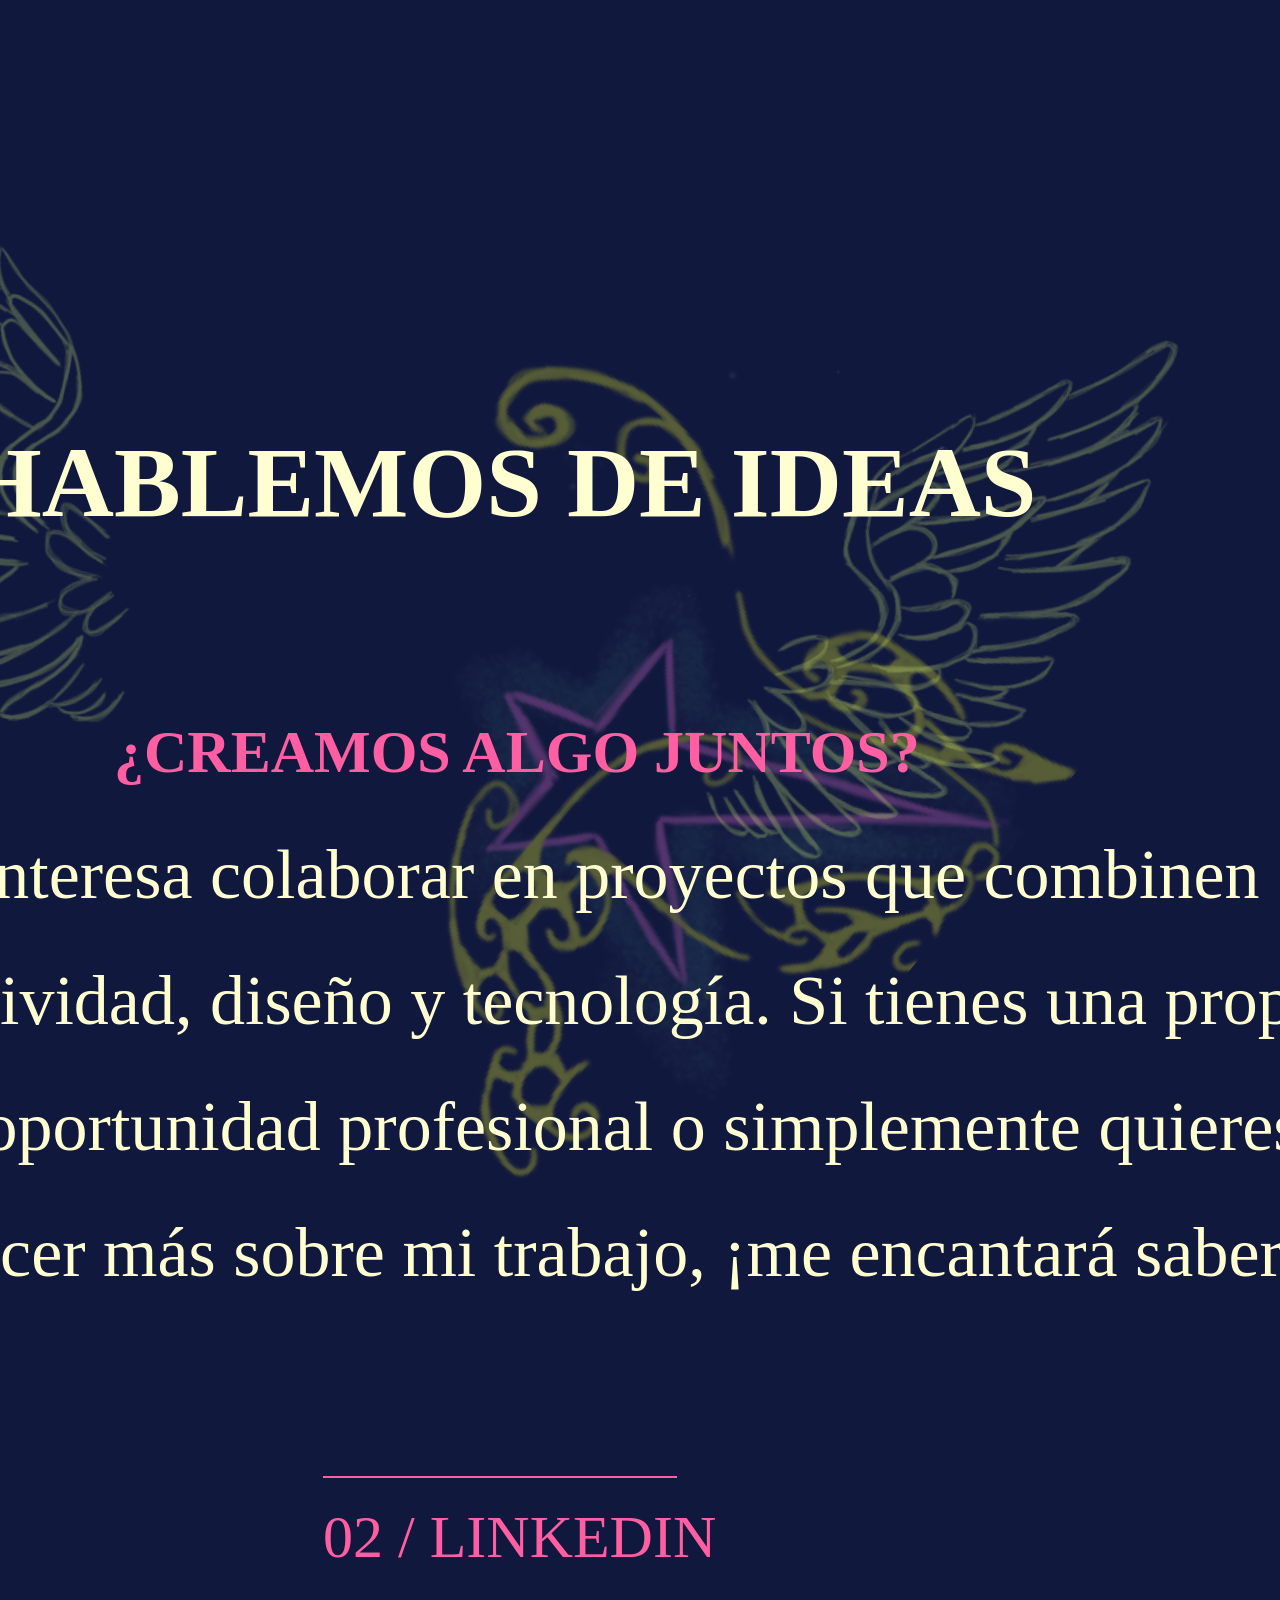
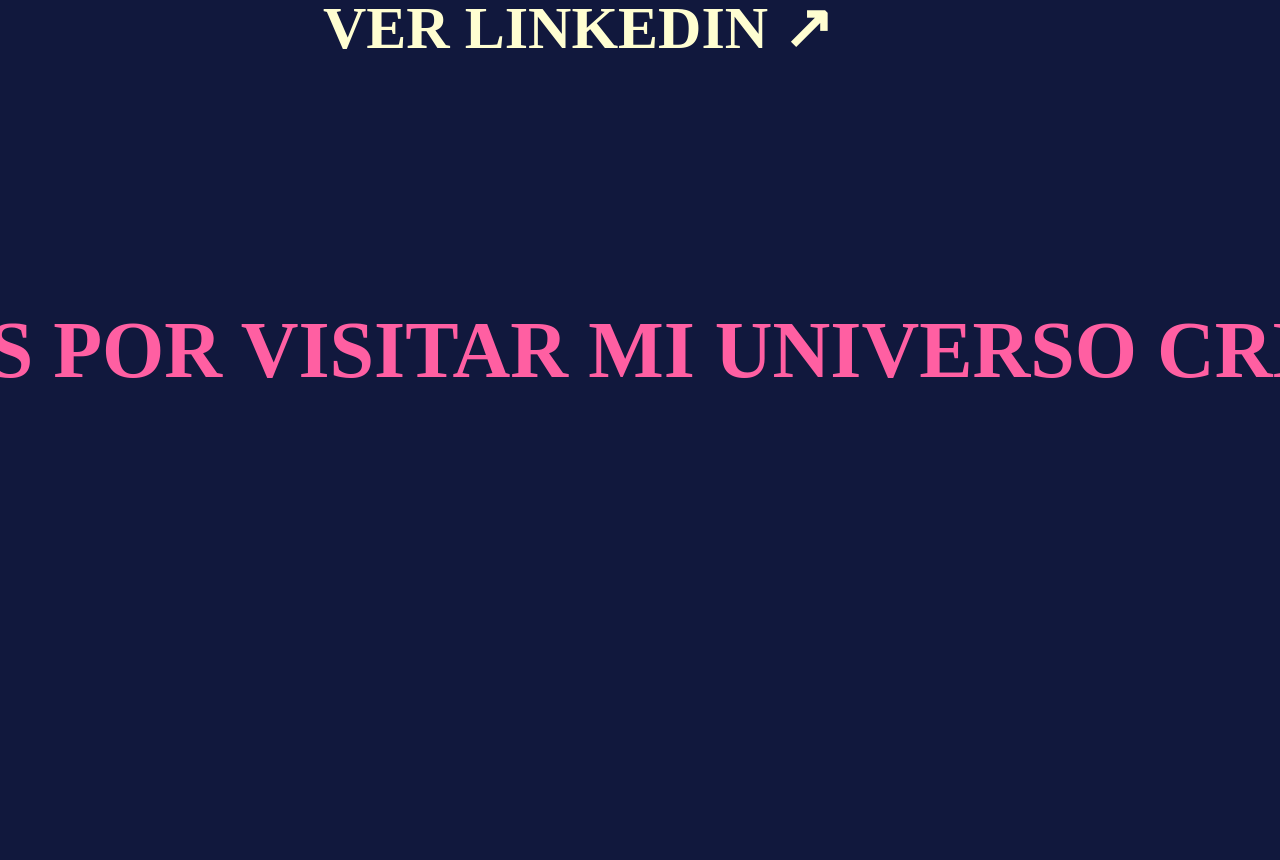
==== commit 2641fae0: "correo actualizado" ====
--- a/Proyectos/contacto.html
+++ b/Proyectos/contacto.html
@@ -88,7 +88,9 @@
                     01 / EMAIL
                 </span>
 
-                <a class="contacto-email-link" href="mailto:brendabelenalfarogonzalez@gmail.com">
+                <a class="contacto-email-link"
+                    href="https://mail.google.com/mail/?view=cm&fs=1&to=brendabelenalfarogonzalez@gmail.com"
+                    target="_blank" rel="noopener noreferrer">
                     ESCRÍBEME ↗
                 </a>
 
--- a/css/style.css
+++ b/css/style.css
@@ -503,7 +503,7 @@
     left: 48%;
     top: 500px;
 
-    width: 55%;
+    width: 100%;
 
     overflow: hidden;
     border-radius: 8px;
@@ -912,13 +912,13 @@
    1 KIRBY proyectos — VIDEO PRINCIPAL
 ========================================== */
 
-.kirby-video {
+.pagina-proyecto .kirby-video {
     width: 60%;
     margin: 80px auto 0;
     transform: translateX(-25%);
 }
 
-.kirby-video video {
+.pagina-proyecto .kirby-video video {
     display: block;
     width: 80%;
     height: auto;
@@ -3934,8 +3934,10 @@
     width: 88%;
     margin: 350px auto 0;
 
+
     /* POSICIÓN DE LA SECCIÓN */
-    transform: translate(10px, -7050px);
+    transform: translate(10px, -7300px);
+
 }
 
 /* ENCABEZADO */
@@ -3943,6 +3945,7 @@
 .ux-resultado-encabezado {
     width: 60%;
     margin-bottom: 90px;
+
 }
 
 .ux-resultado-encabezado>span {
@@ -4984,15 +4987,26 @@
     width: 200%;
 }
 
+/* ==========================================
+   ILUSTRACIÓN — SOLO A VECES
+========================================== */
+
 .ilustracion-soloaveces {
+    position: relative;
+
+    /* MOVER LA ILUSTRACIÓN */
     left: 800px;
-    top: 0px;
-}
+    top: -100px;
+}
+
+/* TAMAÑO DE LA IMAGEN */
 
 .ilustracion-soloaveces img {
-    width: 200%;
-}
-
+    display: block;
+    width: 1000px;
+    max-width: none;
+    height: auto;
+}
 
 
 
@@ -6312,4 +6326,29 @@
         top: 550px;
         width: 85px;
     }
+}
+
+
+
+
+
+
+
+
+/* VIDEO KIRBY - SOLO PÁGINA PRINCIPAL */
+
+.trabajos .kirby-video-prueba {
+    position: absolute;
+    left: 40%;
+    top: 300px;
+    width: 2800px;
+    max-width: none;
+    z-index: 10;
+}
+
+.trabajos .kirby-video-prueba video {
+    display: block;
+    width: 100%;
+    max-width: none;
+    height: auto;
 }
